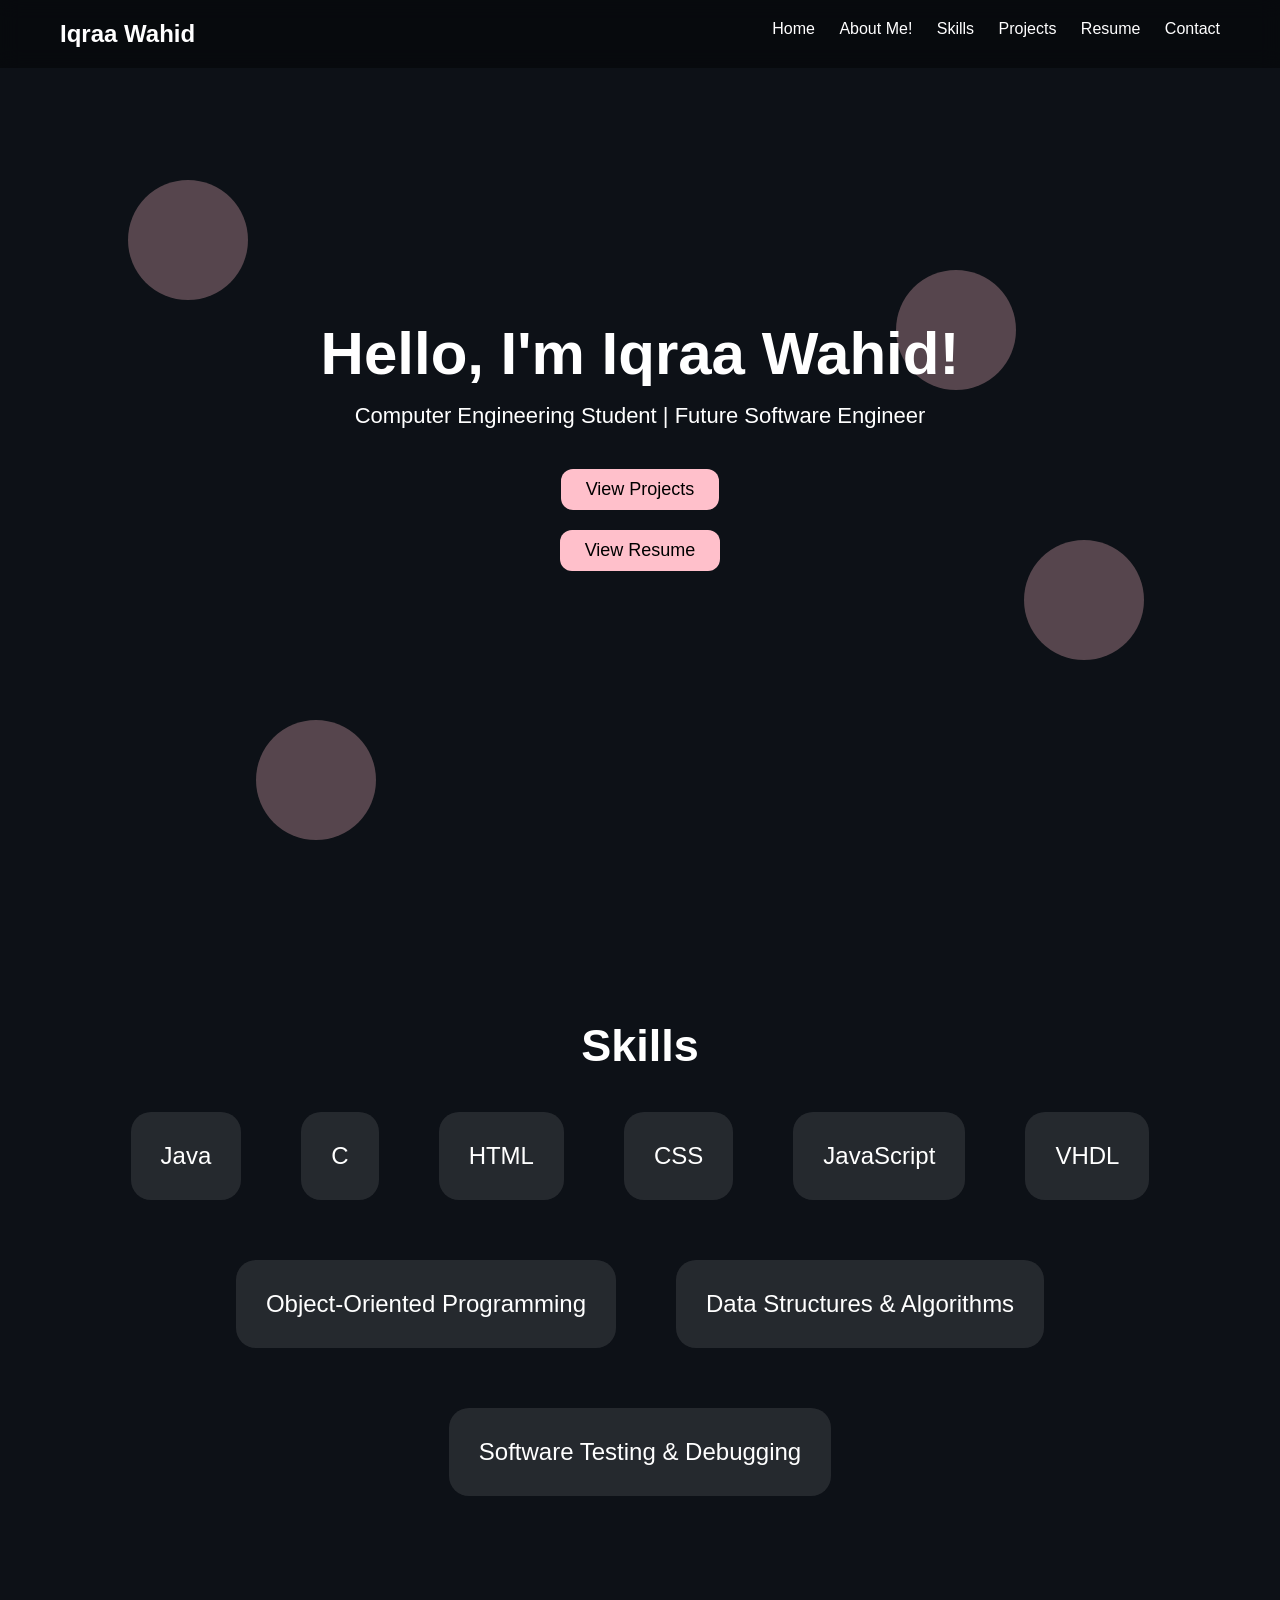
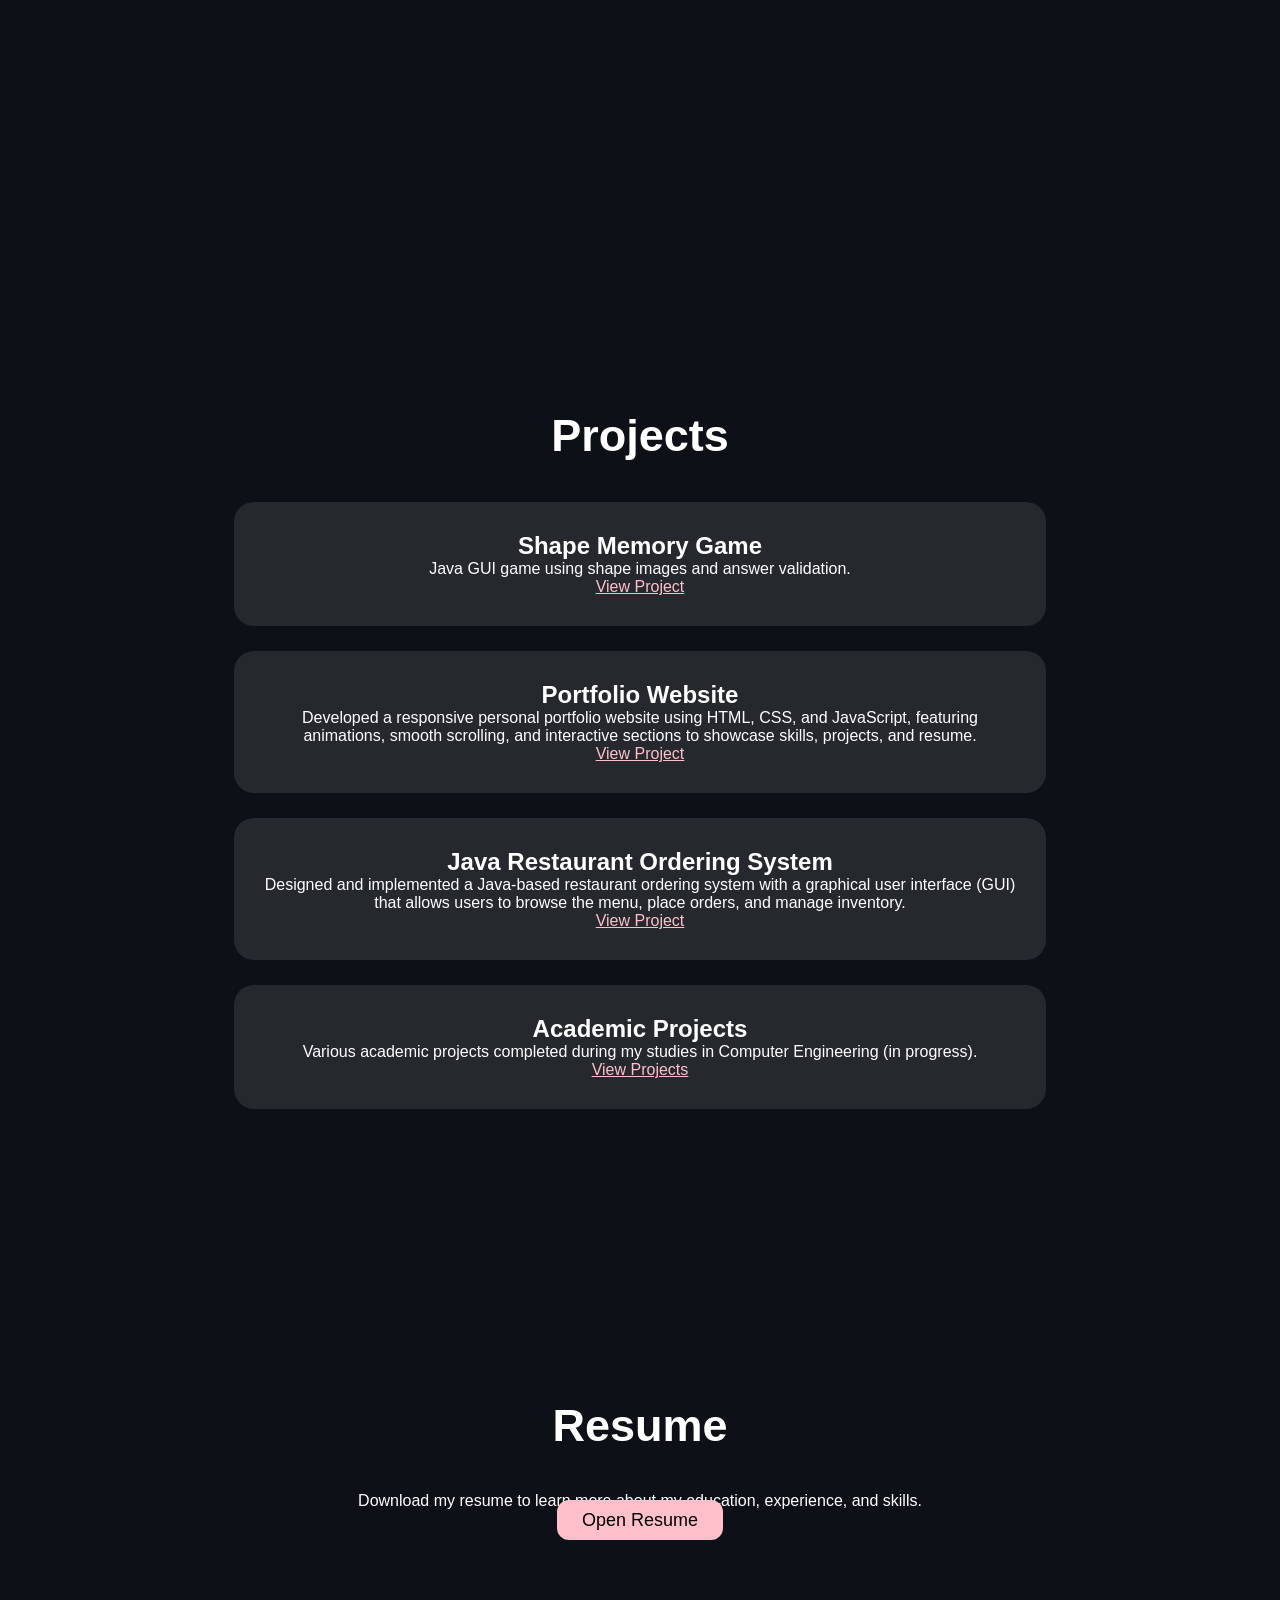
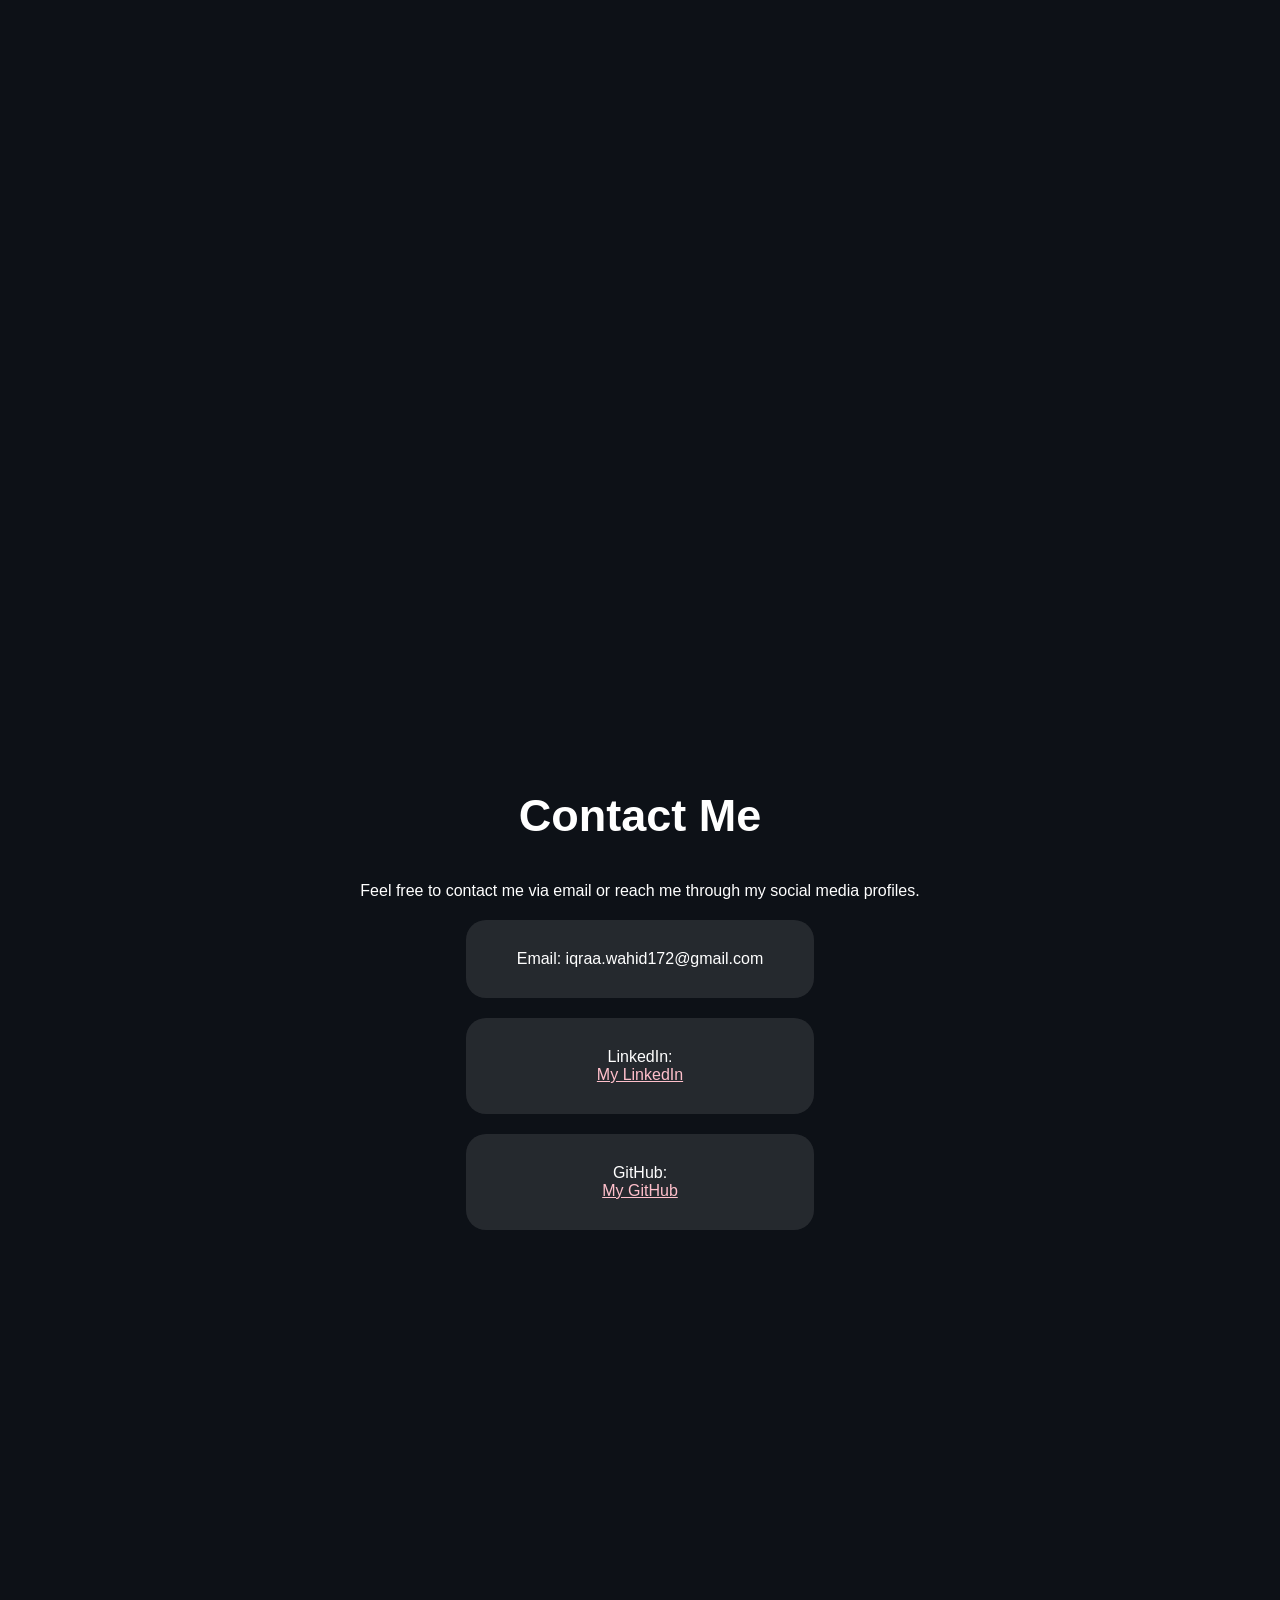
==== index.html @ e87fbcd4 "First portfolio upload" ====
<!DOCTYPE html> <!--declaration defines that this document is an HTML5 document-->
<html> <!--root element of an HTML page-->
    <head> <!--head element contains meta information and links to external resources-->
        <!--Title at the tab bar-->
        <title> Iqraa Wahid's Portfolio</title>
        
        <!--link means linking this HTML file with another source-->
        <!--rel defines the relationship between the current document and the linked resource-->
        <!--stylesheet consists of the layout, font, colors, etc of the webpage-->
        <!--href means the location of the linked resource-->
        <link rel="stylesheet" href="style.css">
        <script src="script.js"></script> <!--linking the JavaScript file to the HTML file so that the functions in the JavaScript file can be used in this HTML file-->
    </head>

    <body>
        <!--Page content goes here-->

        <!--div is a container element used to group together other elements and apply styles to them-->
        <div class="background">
            <!--empty spans are ceated so they can later be used in the CSS file for the background effect-->
            <span></span>
            <span></span>
            <span></span>
            <span></span>
        </div>

        <nav> <!--navigation bar which contains links to different sections of the portfoilio-->
            <h2> Iqraa Wahid </h2> <!--heading element displaying my name-->
            <div>
                <!-- different sections of the portfolio links-->
                <!--<a> is used to create hyperlinks-->
                <!--href defines the URL to which the hyperlink points to-->
                <a href="#home">Home</a> 
                <a href="#about">About Me!</a>
                <a href="#skills">Skills</a>
                <a href="#projects">Projects</a>
                <a href="#resume">Resume</a>
                <a href="#contact">Contact</a>
            </div>
        </nav>

        <!--section element defines a section in the document-->
        <!--id is used to identify the section-->
        <!--class is used for styling that section using the CSS file-->
        <section id="home" class="home">
            <h1>Hello, I'm Iqraa Wahid!</h1> <!--heading element introducing myself-->
            <p>Computer Engineering Student | Future Software Engineer</p>
            <button onclick="zoomToSection('projects')">View Projects</button> <!--button that when clicked, will zoom to the projects section using a JavaScript function-->
            <button onclick="zoomToSection('resume')">View Resume</button> <!--button that when clicked, will zoom to the resume section using a JavaScript function-->
        </section>

        <section id="skills" class="section">
            <h1>Skills</h1> <!--heading element for the skills section-->
            
            <div class="skills">
                <!-- Each skill is represented by a div with the class "skill" so they can all be styled together -->
                <!--<div is declared each time a new skill is added, because each skill is a separate object, anything applied to the 'skill' class individually occurs in each object-->
                <div class="skill">Java</div>
                <div class="skill">C</div>
                <div class="skill">HTML</div>
                <div class="skill">CSS</div>
                <div class="skill">JavaScript</div>
                <div class="skill">VHDL</div>
                <div class="skill">Object-Oriented Programming</div>
                <div class="skill">Data Structures & Algorithms</div>
                <div class="skill">Software Testing & Debugging</div>
            </div>
        </section>

        <section id="projects" class="section">
            <h1>Projects</h1> <!--heading element for the projects section-->
            
            <div class="project">
                <h2>Shape Memory Game</h2>
                <p>Java GUI game using shape images and answer validation.</p>
                <a href="shape-memory-game.html">View Project</a>
            </div>

            <div class="project">
                <h2>Portfolio Website</h2>
                <p>Developed a responsive personal portfolio website using HTML, CSS, and JavaScript, featuring animations, smooth scrolling, and interactive sections to showcase skills, projects, and resume.</p>
                <a href="my-portfolio.html">View Project</a>
            </div>

            <div class="project">
                <h2>Java Restaurant Ordering System</h2>
                <p>Designed and implemented a Java-based restaurant ordering system with a graphical user interface (GUI) that allows users to browse the menu, place orders, and manage inventory.</p>
                <a href="java-restaurant-ordering-system.html">View Project</a>
            </div>

            <div class="project">
                <h2>Academic Projects</h2>
                <p>Various academic projects completed during my studies in Computer Engineering (in progress).</p>
                <a href="academic-projects.html">View Projects</a>
            </div>
            
            <!--more projects can be added here in the same format as above, just copy and paste the div with class "project" and change the content accordingly-->

        </section>

        <section id="resume" class="section">
            <h1>Resume</h1>
            <p>Download my resume to learn more about my education, experience, and skills.</p>
            
            <!--With target="_blank" -> Clicking the button: Opens the PDF in a brand-new tab. Current page stays open.-->
            <a class="resume-btn" href="files/Iqraa_Wahid_Resume.pdf" target="_blank">Open Resume</a>
        </section>

        <section id="contact" class="section">
            <h1>Contact Me</h1>
            <p>Feel free to contact me via email or reach me through my social media profiles.</p>
            <p class="contactMe">Email: iqraa.wahid172@gmail.com</p>
            <p class="contactMe">LinkedIn: <a href="http://linkedin.com/in/iqraa-wahid-6119603a5" target="_blank">My LinkedIn </a></p>
            <p class="contactMe">GitHub: <a href="https://github.com/IqraaWahid" target="_blank">My GitHub</a></p>
        </section>
        <script src="script.js"></script> <!--linking the JavaScript file to the HTML file so that the functions in the JavaScript file can be used in this HTML file-->
    </body>
</html>
---- style.css ----
* {
    margin: 0;
    padding: 0;
    box-sizing: border-box;
}


body {
    font-family: Arial;
    background: #0f172a;
    color: white;
    overflow-x: hidden;
}


nav {
    position: fixed;
    top: 0;
    width: 100%;
    padding: 20px 60px; /*padding around the nav bar*/
    display: flex;
    justify-content: space-between;
    background: rgba(0, 0, 0, 0.4); /*colour of padding around nav bar*/
    backdrop-filter: blur(10px);
    z-index: 10;
}

/*nav links are white, have no decoration, and have a left margin of 20px from each text*/
nav a {
    color: white;
    text-decoration: none;
    margin-left: 20px;
}

/*when you hover over the nav links, they will change color to pink*/
nav a:hover {
    color: pink;
}

.home {
    height: 100vh;
    display: flex;
    flex-direction: column;
    justify-content: center;
    align-items: center;
    text-align: center;


    transition: transform 0.6s ease;
}

.home h1 {
    font-size: 60px;
    margin-bottom: 15px;
}

.home p {
    font-size: 22px;
    margin-bottom: 30px;
}

button, .resume-btn {
    background: pink;
    color: black;
    border: none;
    padding: 10px 25px;
    margin: 10px;
    border-radius: 12px;
    font-size: 18px;
    cursor: pointer;
    text-decoration: none;
}

button:hover, .resume-btn:hover {
    transform: scale(1.1);
    background: hotpink;
}

.section {
    min-height: 110vh;
    padding: 120px 60px;
    text-align: center;
}

.section h1 {
    font-size: 45px;
    margin-bottom: 40px;
}

.skills {
    display: flex;
    justify-content: center;
    flex-wrap: wrap;
    gap: 60px;
}

.skill {
    width: auto; /*if width is auto it will tailor size accordingly*/
    padding: 30px;
    background: rgba(255, 255, 255, 0.1);
    border-radius: 20px;
    font-size: 24px;
    transition: 0.3s;
}

/*hover over the elements in the class: skill*/
.skill:hover {
    transform: translateY(-15px) scale(1.05); /*tranlsate up and scale meaning zoom*/
    background: rgba(23, 15, 17, 0.4);
}

.project {
    width: 70%;
    margin: 25px auto;/*vertical margin of 25px and horizontal margin of auto to center the project horizontally*/
    padding: 30px; /*add a padding*/
    border-radius: 20px; /*curvature of the padding*/
    background: rgba(255, 255, 255, 0.1);
    transition: 0.3s;
}

.project:hover {
    transform: scale(1.03);
    background: rgba(255, 192, 203, 0.3);
}

.project a,
#contact a {
    color: pink;
}

/* did myself: */
.project-video {
    width: 90%;
    max-width: 700px;
    height: auto;
}

.project-description {
    width:98%; /*width of the text wrt. the screen*/
    margin-top: 10px; /*top margin around the text*/
    margin-bottom: 10px; /*bottom margin around the text*/
    margin-left: 10px; /*left margin around the text*/
    text-align: left; /*text allign left for project description*/
}

.project-description p{
    font-size: 18px; /*size of the text in project description*/
    line-height: 1.6; /*distance between lines of text*/
}

.contactMe {
    display: flex;
    flex-direction: column;
    align-items: center;

    width: 30%; /*if width is auto it will tailor size accordingly*/
    margin: 20px auto; /*vertical margin of 20px and horizontal margin of auto to center the contactMe section horizontally*/
    padding: 30px;
    background: rgba(255, 255, 255, 0.1);
    border-radius: 20px;/*curvature of the padding*/
    transition: 0.3s;
}

.contactMe:hover {
    transform: translateY(-15px) scale(1.03); /*tranlsate up and scale meaning zoom or pop*/
    background: rgba(23, 15, 17, 0.4); /*change background colour when hovering over the elements in the contactMe class*/
}

/*


understand below


*/
/* Moving background circles */
.background span {
    position: fixed;
    width: 120px;
    height: 120px;
    background: pink;
    border-radius: 50%;
    opacity: 0.3;
    animation: move 10s linear infinite;
    z-index: -1;
}

.background span:nth-child(1) {
    top: 20%;
    left: 10%;
}

.background span:nth-child(2) {
    top: 60%;
    left: 80%;
    animation-duration: 12s;
}

.background span:nth-child(3) {
    top: 80%;
    left: 20%;
    animation-duration: 15s;
}

.background span:nth-child(4) {
    top: 30%;
    left: 70%;
    animation-duration: 18s;
}

@keyframes move {
    0% {
        transform: translateY(0) scale(1);
    }

    50% {
        transform: translateY(-100px) scale(1.4);
    }

    100% {
        transform: translateY(0) scale(1);
    }
}

/* background for project */
body {
    margin: 0;
    min-height: 100vh;
    color: white;
    background: #0d1117;
}

.project-background {
    position: fixed;
    top: 0;
    left: 0;
    width: 100%;
    height: 100vh;
    overflow: hidden;
    z-index: 0;
    background: linear-gradient(135deg, #0d1117, #161b22, #21262d);
}

.project-background span {
    position: absolute;
    bottom: -50px;
    color: rgb(255, 43, 5);
    font-size: 100px;
    font-family: monospace;
    animation: float 12s linear infinite;
}

.project-background span:nth-child(1) {
    left: 10%;
    animation-delay: 0s;
}

.project-background span:nth-child(2) {
    left: 25%;
    animation-delay: 2s;
}

.project-background span:nth-child(3) {
    left: 40%;
    animation-delay: 4s;
}

.project-background span:nth-child(4) {
    left: 55%;
    animation-delay: 6s;
}

.project-background span:nth-child(5) {
    left: 70%;
    animation-delay: 8s;
}

.project-background span:nth-child(6) {
    left: 85%;
    animation-delay: 10s;
}

.project-background span:nth-child(7) {
    left: 95%;
    animation-delay: 12s;
}

@keyframes float {
    0% {
        transform: translateY(0);
        opacity: 0;
    }

    20% {
        opacity: 1;
    }

    100% {
        transform: translateY(-120vh);
        opacity: 0;
    }
}

.project-description {
    position: relative;
    z-index: 1;
}
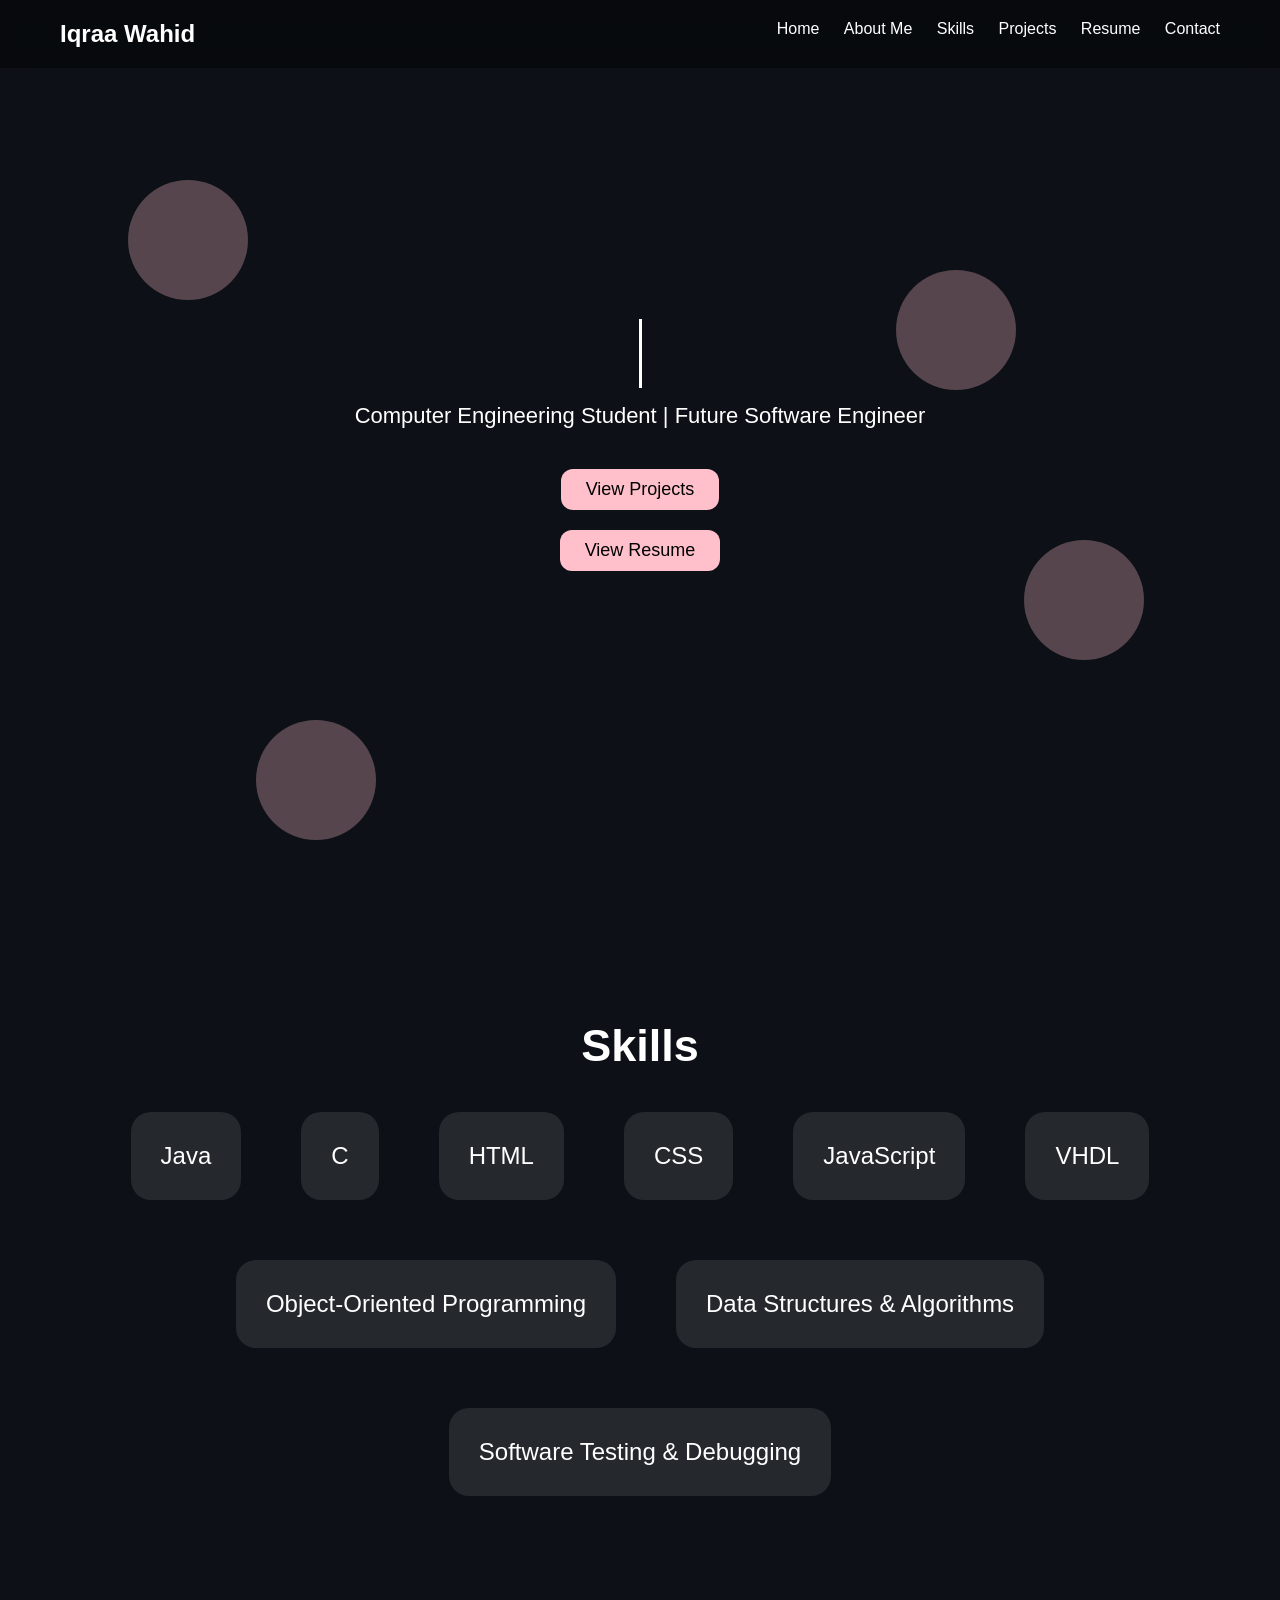
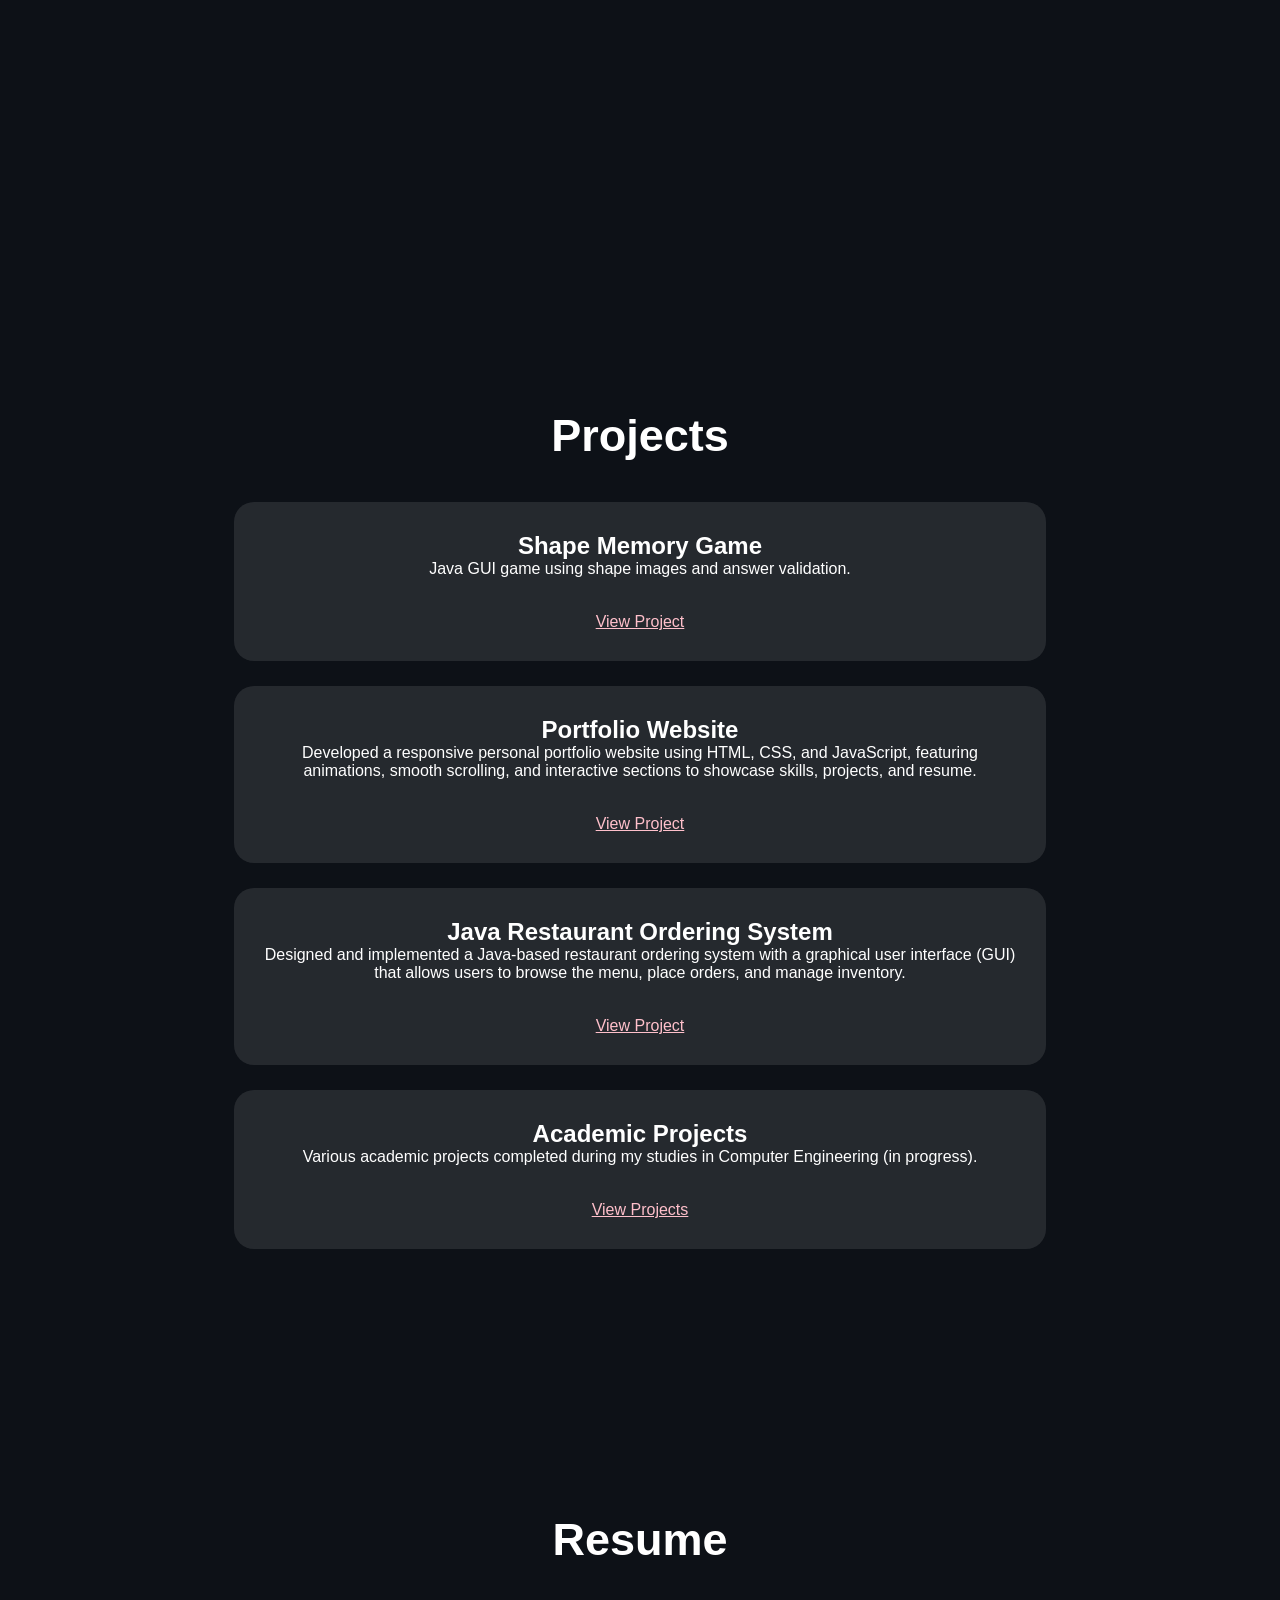
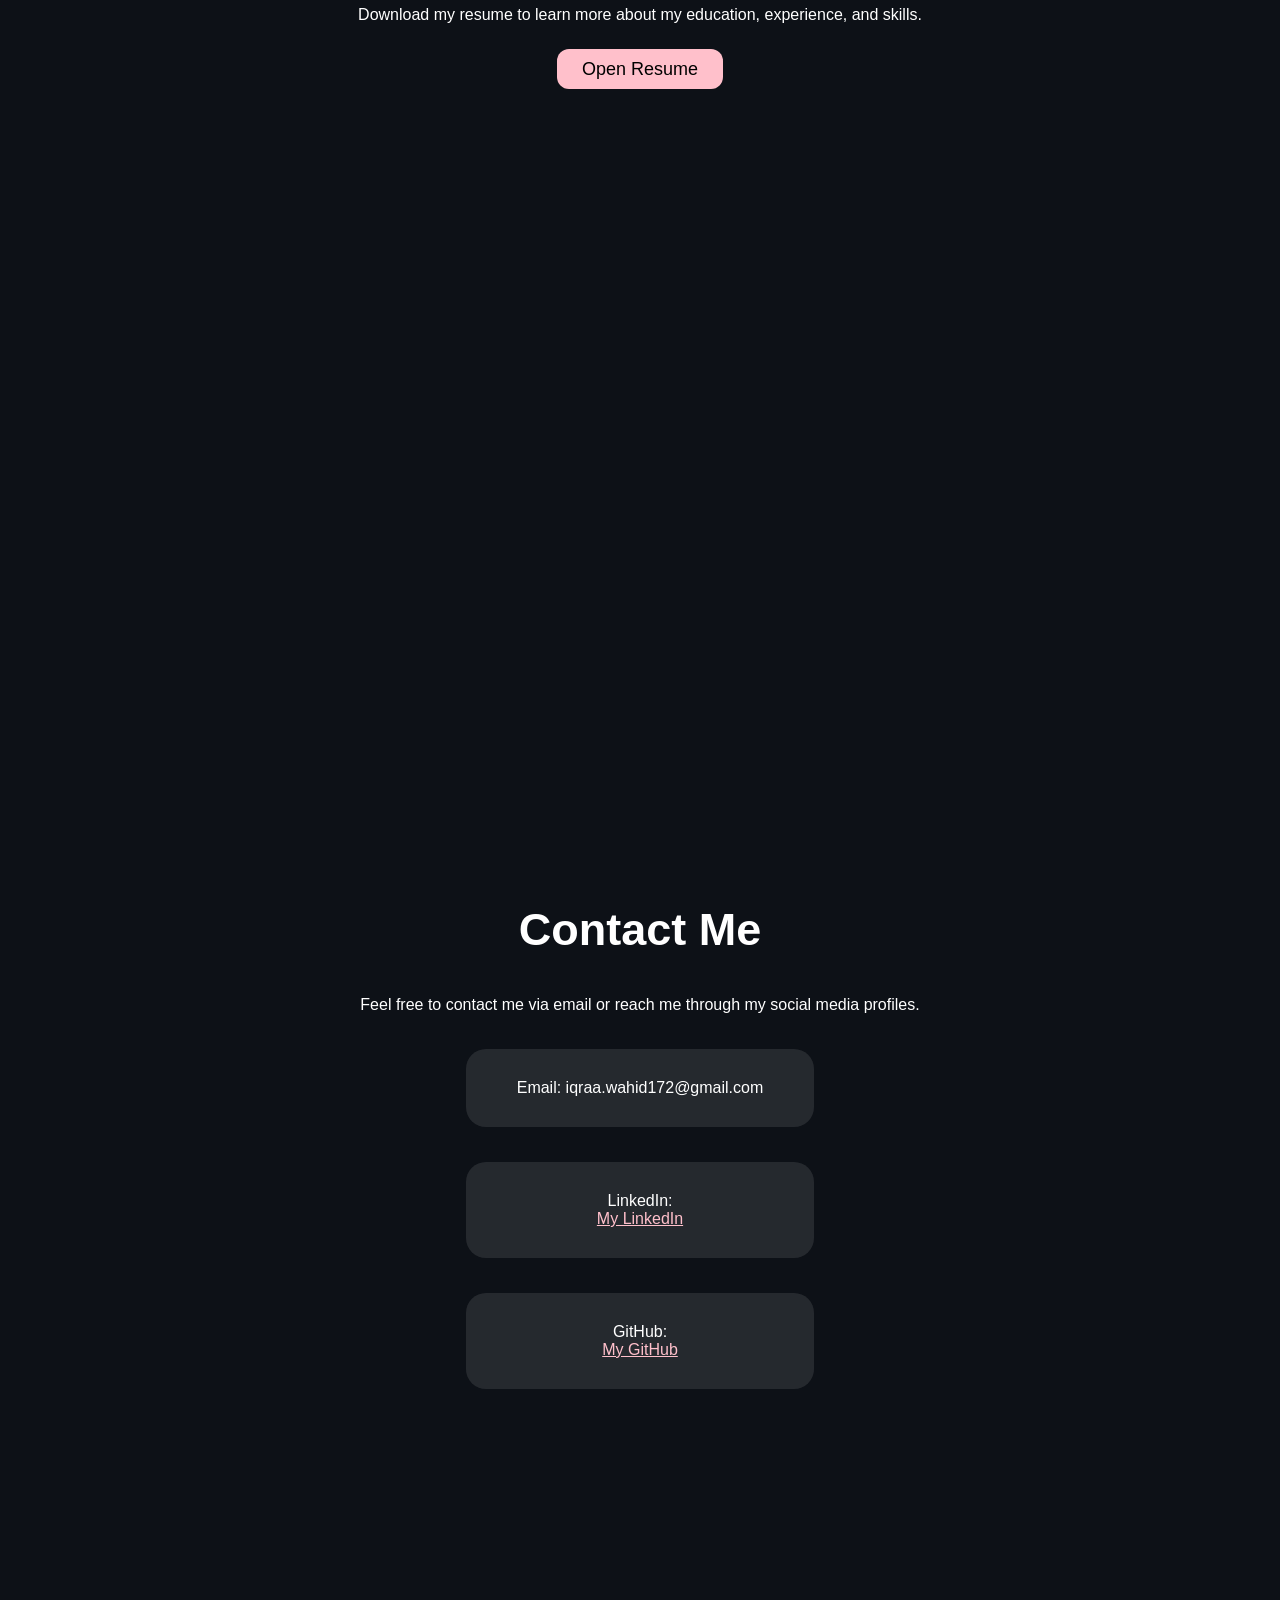
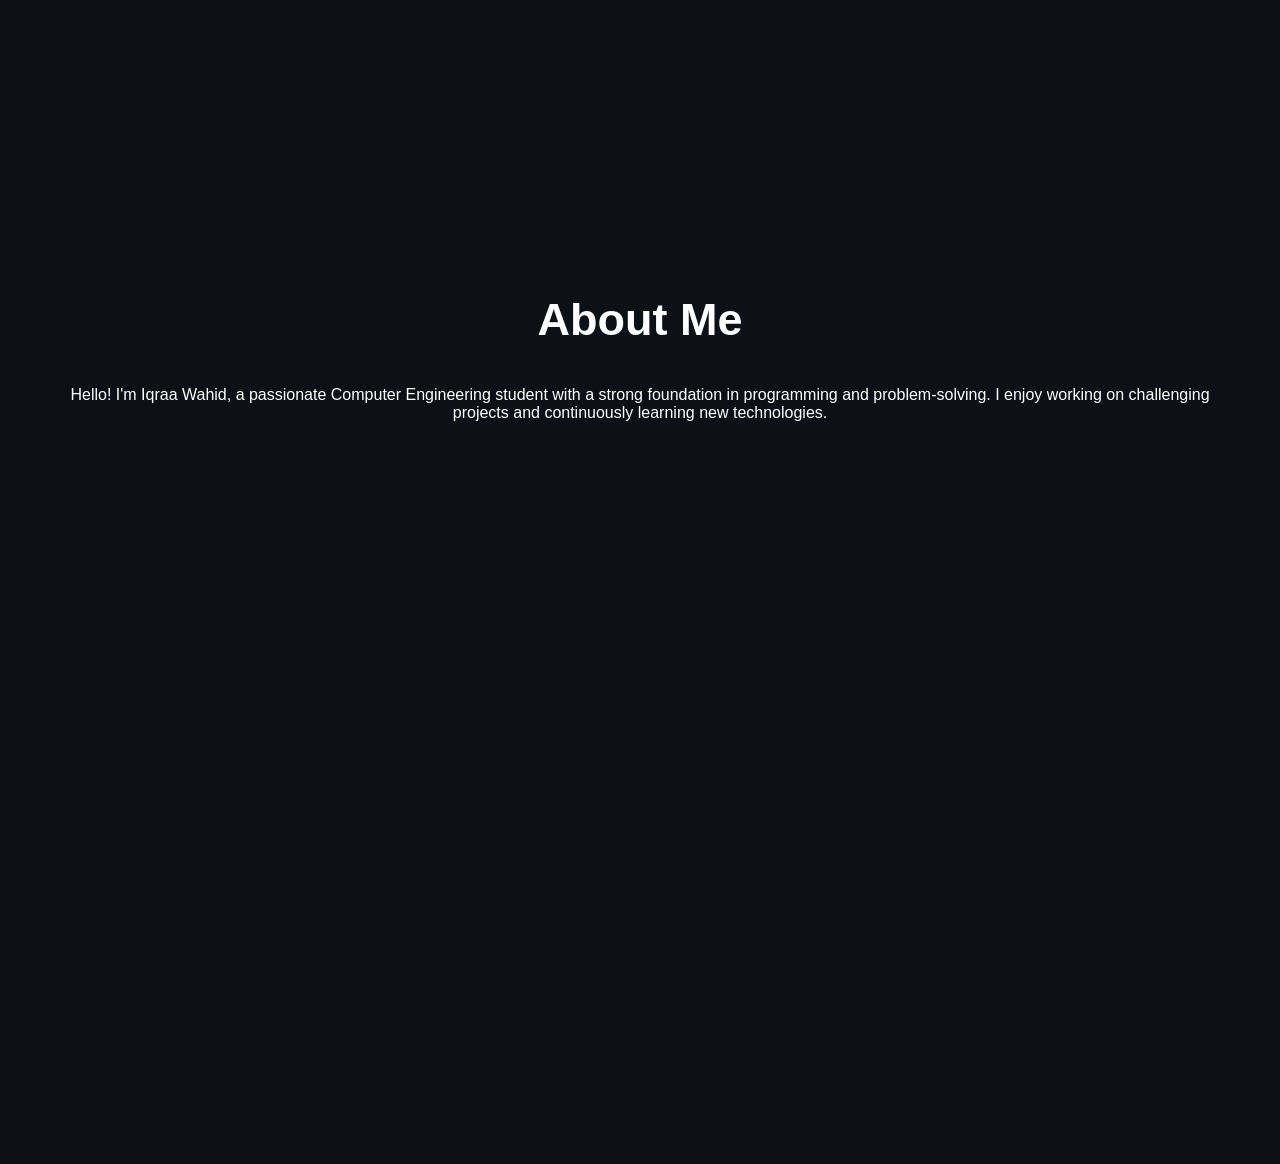
==== commit 111c140c: "Added typing animation (on home page)" ====
--- a/index.html
+++ b/index.html
@@ -31,7 +31,7 @@
                 <!--<a> is used to create hyperlinks-->
                 <!--href defines the URL to which the hyperlink points to-->
                 <a href="#home">Home</a> 
-                <a href="#about">About Me!</a>
+                <a href="#aboutme">About Me</a>
                 <a href="#skills">Skills</a>
                 <a href="#projects">Projects</a>
                 <a href="#resume">Resume</a>
@@ -43,7 +43,9 @@
         <!--id is used to identify the section-->
         <!--class is used for styling that section using the CSS file-->
         <section id="home" class="home">
-            <h1>Hello, I'm Iqraa Wahid!</h1> <!--heading element introducing myself-->
+            <!--typing style-->
+            <!--<h1>Hello, I'm Iqraa Wahid!</h1> --heading element introducing myself-->
+            <h1 class="typing-text">Hello, I'm Iqraa Wahid!</h1> <!--heading element introducing myself with a typing effect using the "typing-text" class for styling in the CSS file-->
             <p>Computer Engineering Student | Future Software Engineer</p>
             <button onclick="zoomToSection('projects')">View Projects</button> <!--button that when clicked, will zoom to the projects section using a JavaScript function-->
             <button onclick="zoomToSection('resume')">View Resume</button> <!--button that when clicked, will zoom to the resume section using a JavaScript function-->
@@ -113,6 +115,14 @@
             <p class="contactMe">LinkedIn: <a href="http://linkedin.com/in/iqraa-wahid-6119603a5" target="_blank">My LinkedIn </a></p>
             <p class="contactMe">GitHub: <a href="https://github.com/IqraaWahid" target="_blank">My GitHub</a></p>
         </section>
+
+        <!--working on this-->
+        <section id="aboutme" class = "section">
+            <h1>About Me</h1>
+            <p>Hello! I'm Iqraa Wahid, a passionate Computer Engineering student with a strong foundation in programming and problem-solving. I enjoy working on challenging projects and continuously learning new technologies.</p>
+            
+        </section>
+
         <script src="script.js"></script> <!--linking the JavaScript file to the HTML file so that the functions in the JavaScript file can be used in this HTML file-->
     </body>
 </html>
--- a/style.css
+++ b/style.css
@@ -54,6 +54,53 @@
     margin-bottom: 15px;
 }
 
+/*typing animation*/
+.typing-text {
+    width:0; /*initial width of the text is 0, meaning it will be hidden at the start of the animation*/
+    overflow: hidden; /*hides the overflowing text when the width is 0*/
+    white-space: nowrap; /*prevents the text from wrapping to the next line --> keeps text on one line*/
+    border-right: 3px solid white; /*creates a blinking cursor effect by adding a border to the right of the text*/
+    
+    animation: /*running two animations at the same time*/
+    /*first animation: using the animation named typing*/
+    typing 5s steps(22, end) infinite, /*typing animation that takes 5 seconds and uses steps (22 characters each step) to create a typewriter effect, with the "forwards" property to keep the final state of the animation*/
+    
+    /*second animation: use the animation named blink*/
+    blink 0.8s infinite; /*blinking animation for the cursor, making it blink every 0.8 seconds and repeats infinitely*/
+}
+
+/*  "@keyframes typing" <-- means I am creating an animation called typing, inside it you tell CSS what should happen during the animation
+    Animation named: typing
+    Reveals the text
+*/
+@keyframes typing{
+   0% { /*at 0s*/
+    width: 0;
+   }
+
+   50%{ /*at 2.5s*/
+    width: 58%
+   }
+
+   80%{ /*at 80% of 5s*/
+    width: 58% /*played around to get 58% which shows the full text I want, and cursor position I liked with  no additional blank spaces*/
+   }
+
+   100%{ /*at 5s*/
+    width: 0%;
+   }
+}
+
+/*  Animation named: blink
+    half-way through the blink animation, make the cursor invisible
+*/
+@keyframes blink{
+    50% {
+        border-color: transparent;
+    }
+}
+
+
 .home p {
     font-size: 22px;
     margin-bottom: 30px;
@@ -85,6 +132,10 @@
 .section h1 {
     font-size: 45px;
     margin-bottom: 40px;
+}
+
+.section p {
+    margin-bottom: 35px;
 }
 
 .skills {
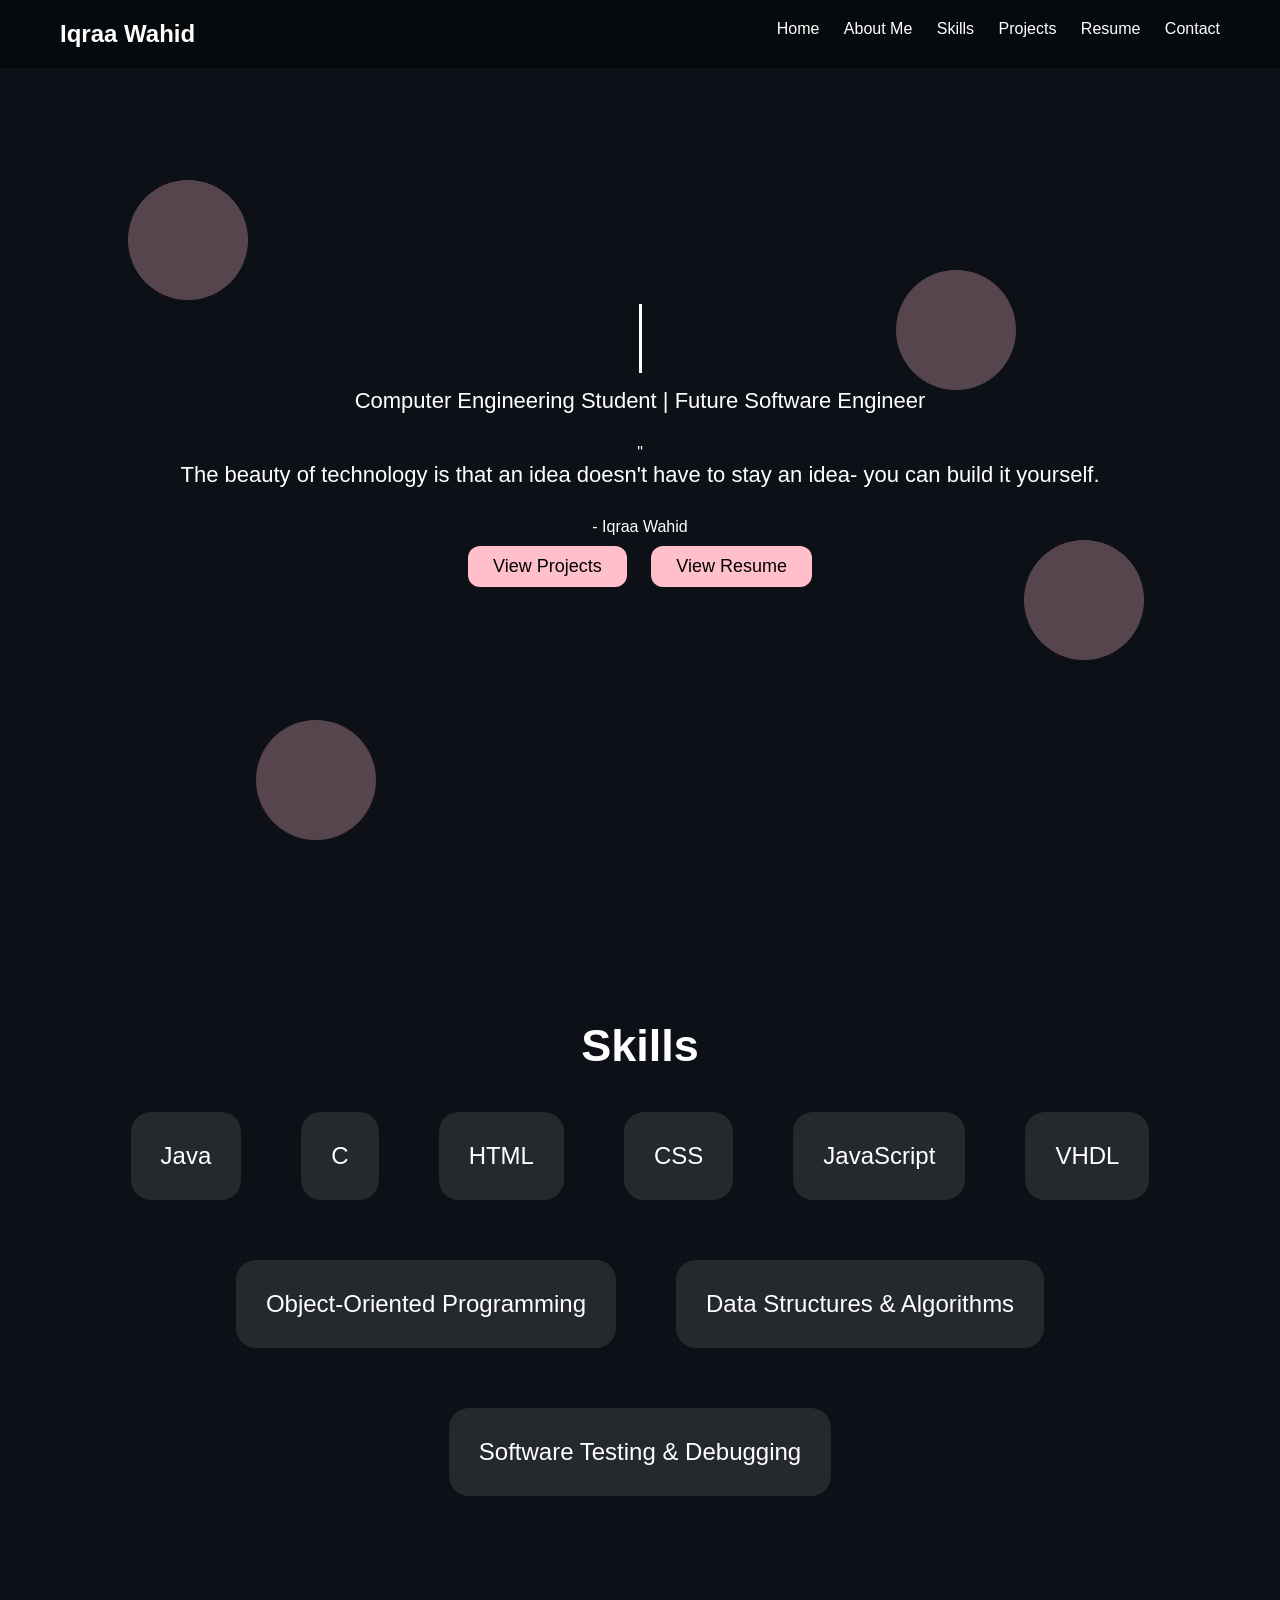
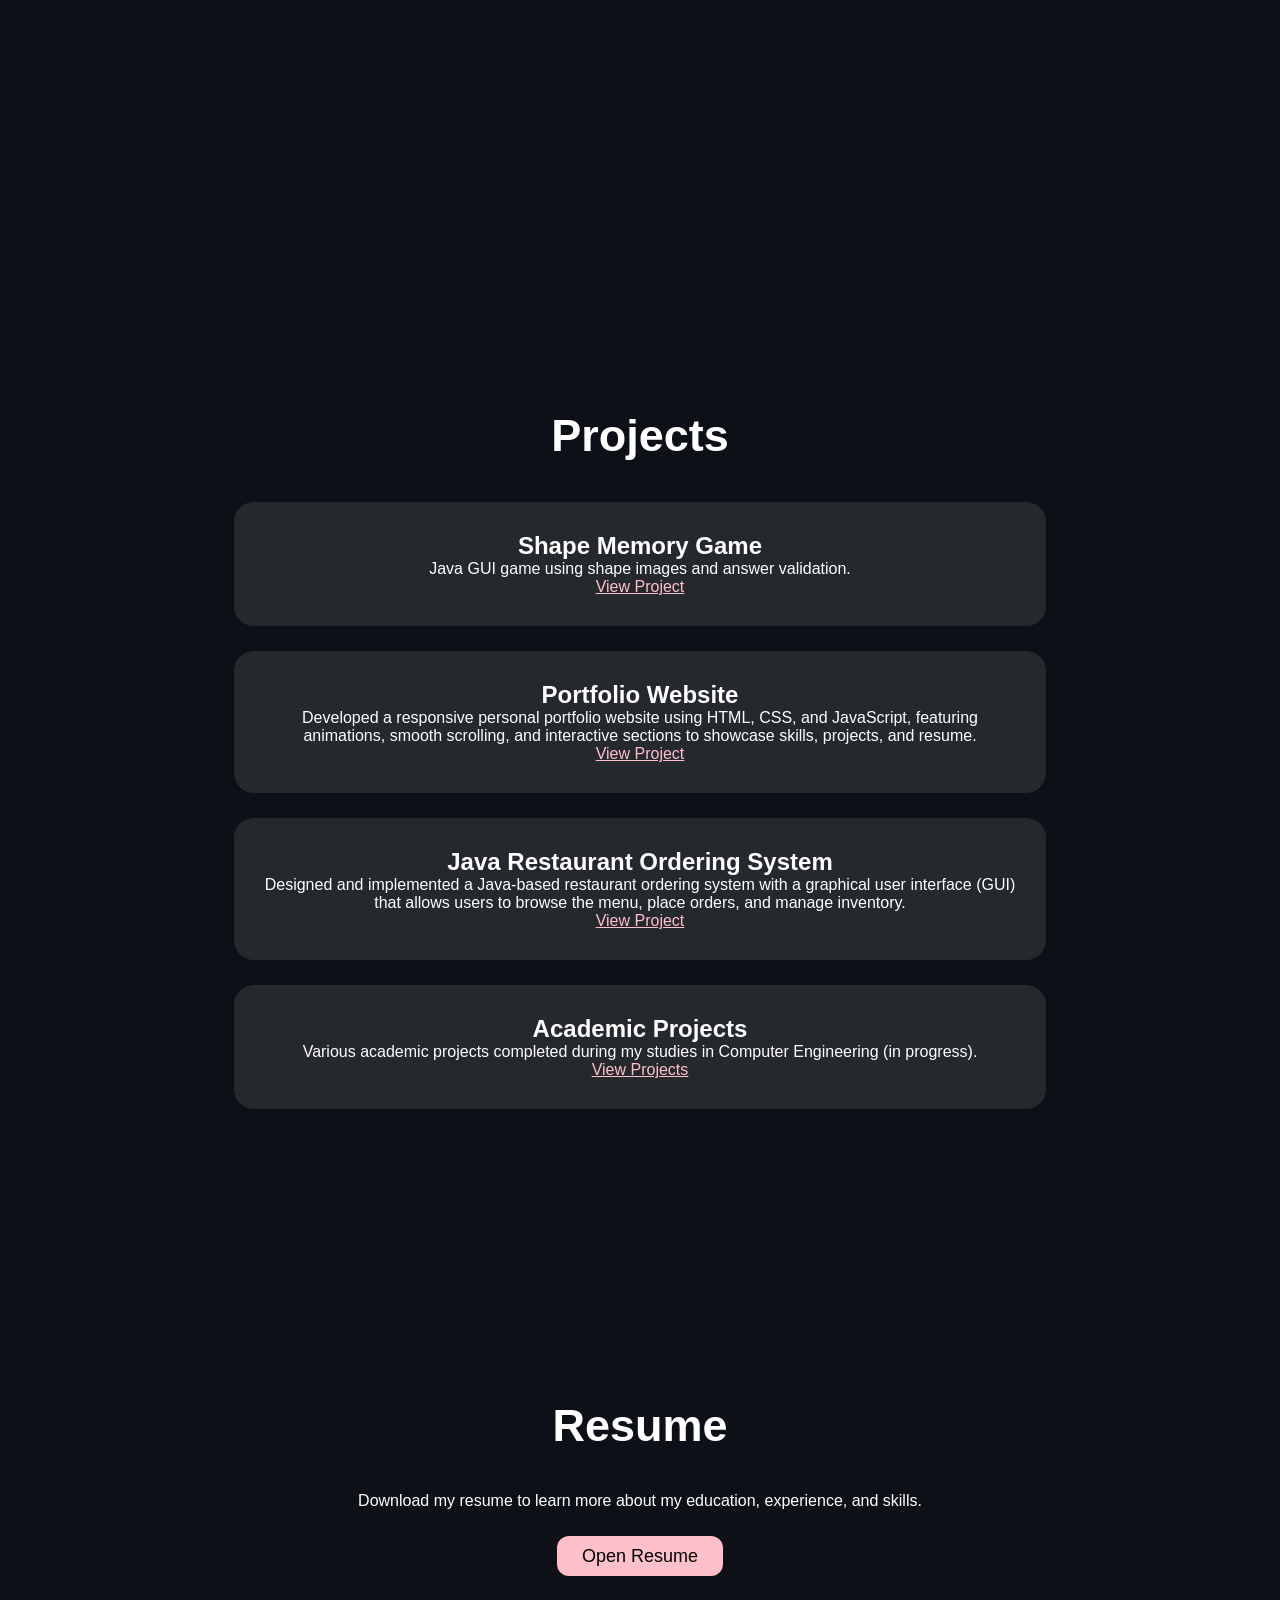
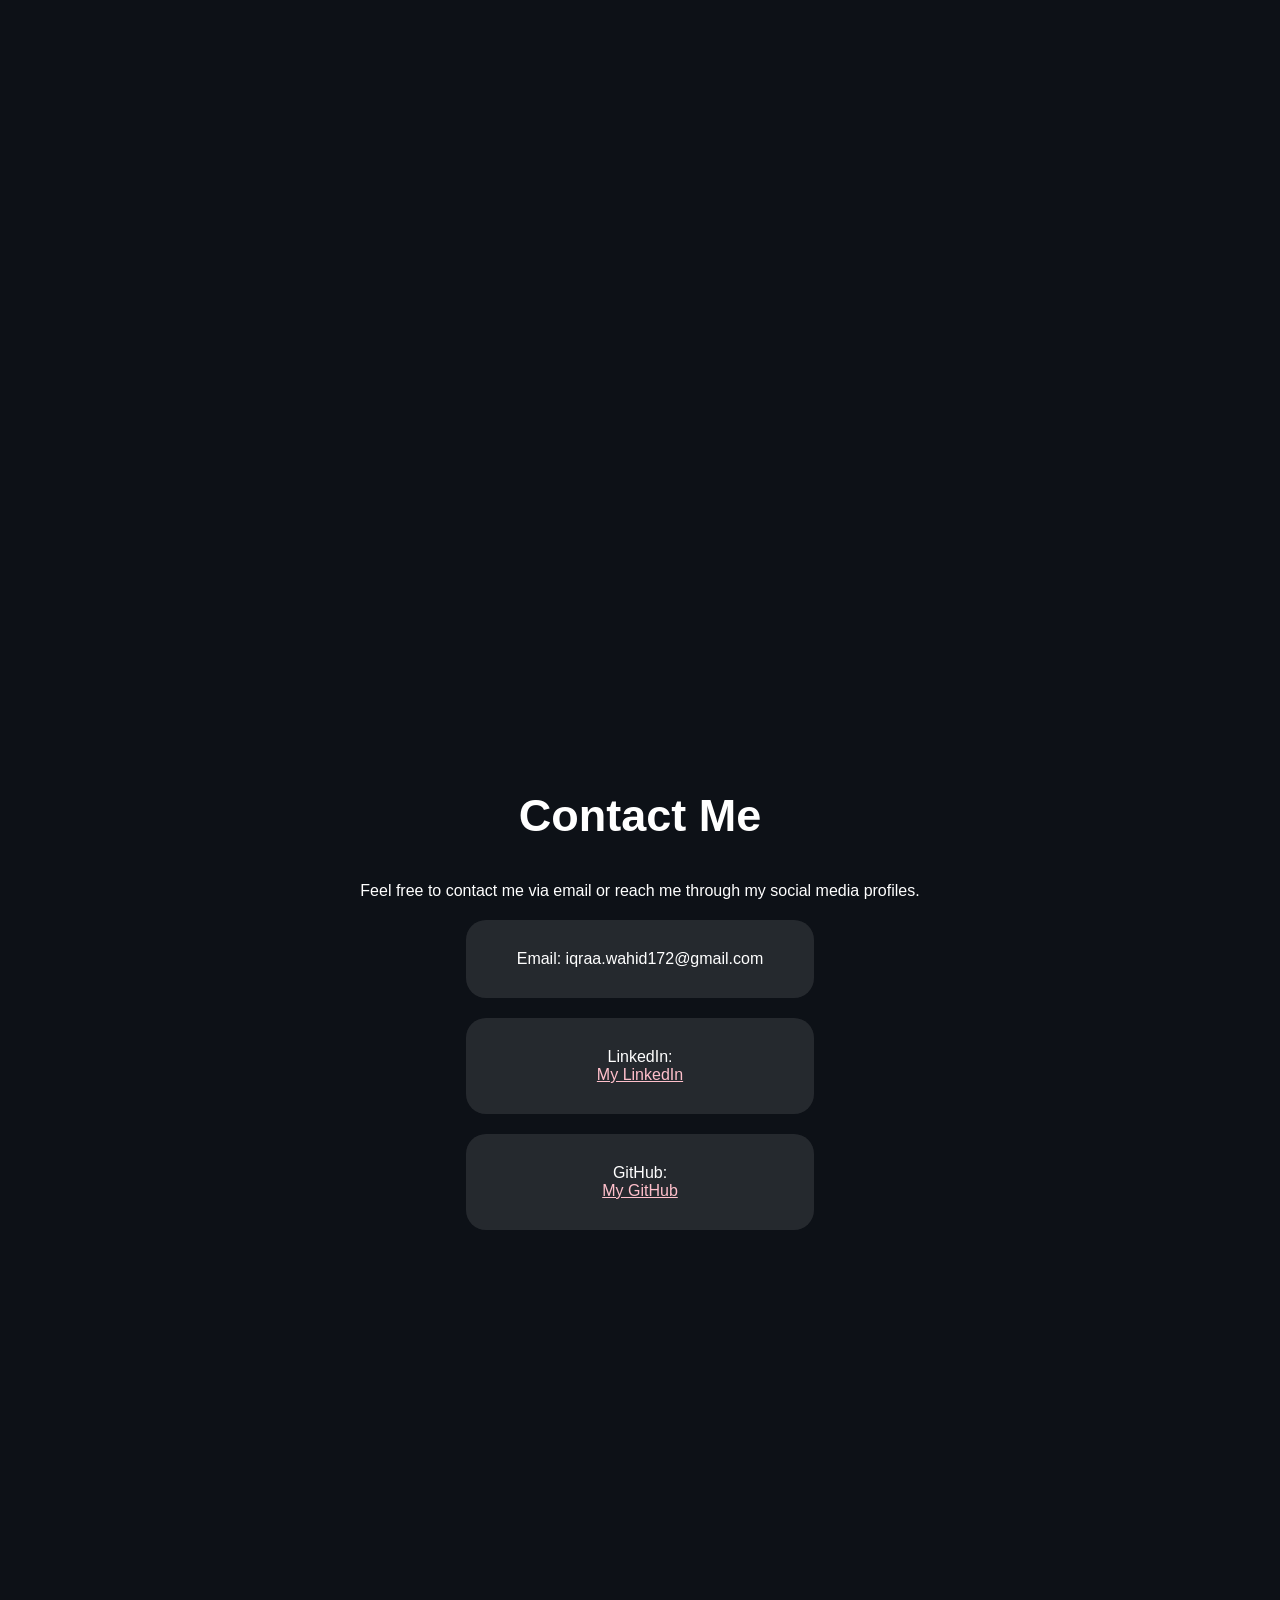
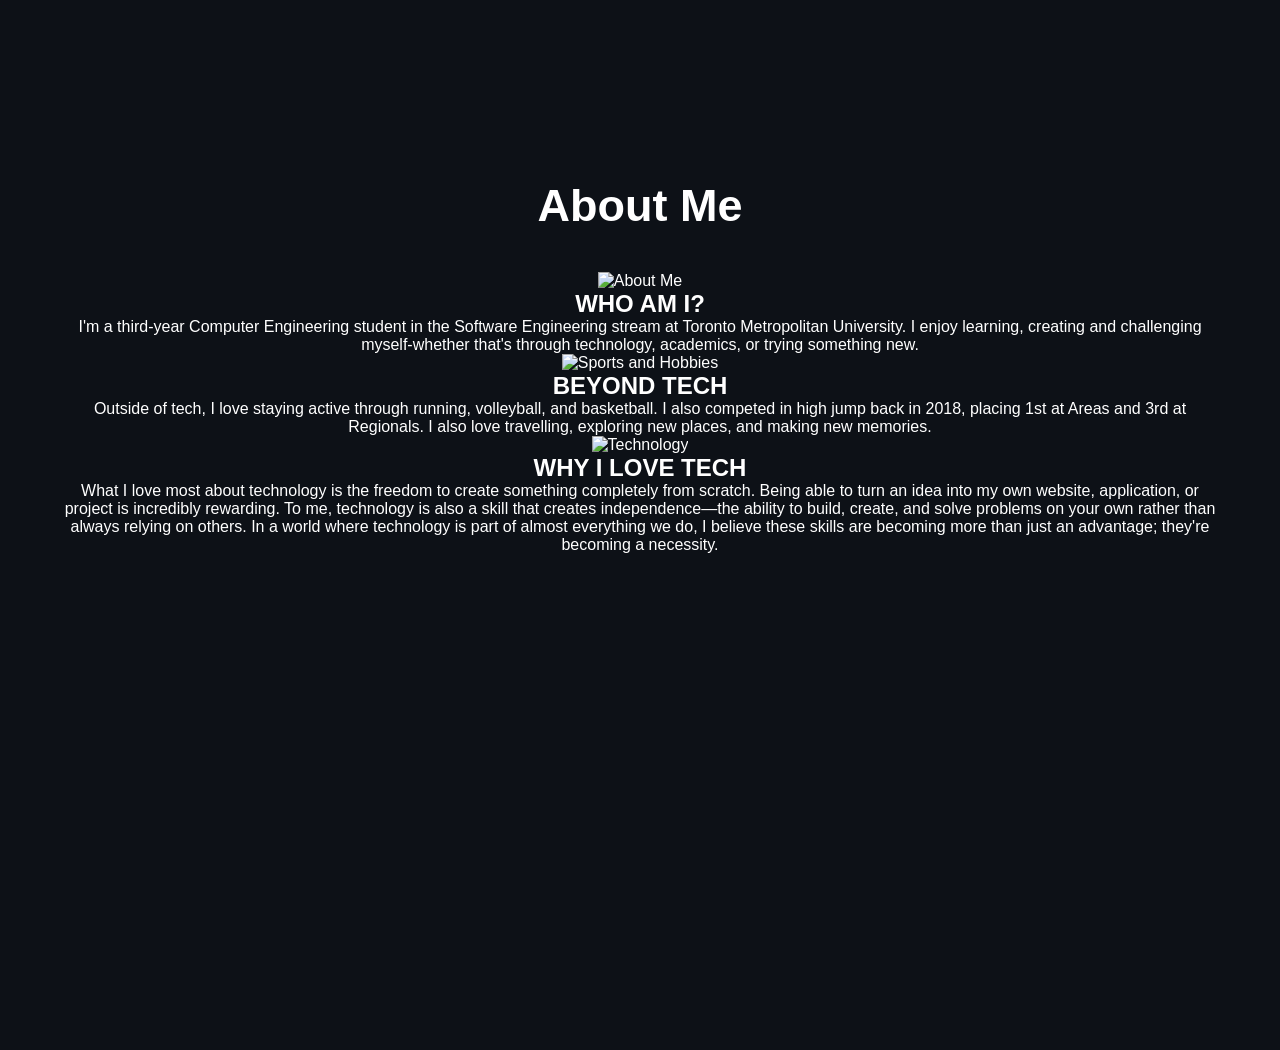
==== commit 09353bd1: "Updated About Me section and homepage quote (only HTML)" ====
--- a/index.html
+++ b/index.html
@@ -47,8 +47,25 @@
             <!--<h1>Hello, I'm Iqraa Wahid!</h1> --heading element introducing myself-->
             <h1 class="typing-text">Hello, I'm Iqraa Wahid!</h1> <!--heading element introducing myself with a typing effect using the "typing-text" class for styling in the CSS file-->
             <p>Computer Engineering Student | Future Software Engineer</p>
-            <button onclick="zoomToSection('projects')">View Projects</button> <!--button that when clicked, will zoom to the projects section using a JavaScript function-->
-            <button onclick="zoomToSection('resume')">View Resume</button> <!--button that when clicked, will zoom to the resume section using a JavaScript function-->
+            
+            <!--Home Quote-->
+            <!--<span> = small part inside a line
+                <div> = container/box for multiple things
+            -->
+            <div class="home-quote">
+                <!--<span> allows you to target a small piece of inline content - usually text - so you can style it separately with CSS-->
+                <span class="quote-mark">"</span>
+                <p>
+                    The beauty of technology is that an idea doesn't have to stay an idea- <span class = "quote-highlight">you can build it yourself.</span>
+                </p>
+                
+                <span class="quote-author"> - Iqraa Wahid</span>
+            </div>
+
+            <div class="home-buttons">
+                <button onclick="zoomToSection('projects')">View Projects</button> <!--button that when clicked, will zoom to the projects section using a JavaScript function-->
+                <button onclick="zoomToSection('resume')">View Resume</button> <!--button that when clicked, will zoom to the resume section using a JavaScript function-->
+            </div>
         </section>
 
         <section id="skills" class="section">
@@ -102,7 +119,7 @@
 
         <section id="resume" class="section">
             <h1>Resume</h1>
-            <p>Download my resume to learn more about my education, experience, and skills.</p>
+            <p>Download my resume to learn more about my education, experience, and skills. <br> <br> <br></p>
             
             <!--With target="_blank" -> Clicking the button: Opens the PDF in a brand-new tab. Current page stays open.-->
             <a class="resume-btn" href="files/Iqraa_Wahid_Resume.pdf" target="_blank">Open Resume</a>
@@ -116,11 +133,51 @@
             <p class="contactMe">GitHub: <a href="https://github.com/IqraaWahid" target="_blank">My GitHub</a></p>
         </section>
 
-        <!--working on this-->
+        <!--about me section-->
         <section id="aboutme" class = "section">
             <h1>About Me</h1>
-            <p>Hello! I'm Iqraa Wahid, a passionate Computer Engineering student with a strong foundation in programming and problem-solving. I enjoy working on challenging projects and continuously learning new technologies.</p>
             
+            <div class="about-cards">
+
+                <!--Who am I card-->
+                <div class="about-card">
+                    <img src = "images/about-me.jpg" alt="About Me"> <!--image element (img tells HTML that an image will be added) displaying a picture of myself with the source (where the image is located) and alternative text specified (if image doesn't load)-->
+                    
+                    <div class="about-card-content">
+                        <h2>WHO AM I?</h2>
+
+                        <p>
+                            I'm a third-year Computer Engineering student in the Software Engineering stream at Toronto Metropolitan University. I enjoy learning, creating and challenging myself-whether that's through technology, academics, or trying something new. 
+                        </p>
+                    </div>
+                </div>
+
+                <!--Beyond tech card-->
+                <div class = "about-card">
+                    <img src = "images/sports.jpg" alt="Sports and Hobbies">
+                    
+                    <div class = "about-card-content">
+                        <h2>BEYOND TECH</h2>
+
+                        <p>
+                            Outside of tech, I love staying active through running, volleyball, and basketball. I also competed in high jump back in 2018, placing 1st at Areas and 3rd at Regionals. I also love travelling, exploring new places, and making new memories.
+                        </p>
+                    </div>
+                </div>
+
+                <!--Why I love tech card-->
+                <div class = "about-card">
+                    <img src = "images/tech.jpg" alt="Technology">
+                    <div class = "about-card-content">
+                        <h2>WHY I LOVE TECH</h2>
+
+                        <p>
+                            What I love most about technology is the freedom to create something completely from scratch. Being able to turn an idea into my own website, application, or project is incredibly rewarding. To me, technology is also a skill that creates independence—the ability to build, create, and solve problems on your own rather than always relying on others. In a world where technology is part of almost everything we do, I believe these skills are becoming more than just an advantage; they're becoming a necessity. 
+                        </p>
+                    </div>
+                </div>
+
+            </div>
         </section>
 
         <script src="script.js"></script> <!--linking the JavaScript file to the HTML file so that the functions in the JavaScript file can be used in this HTML file-->
--- a/style.css
+++ b/style.css
@@ -134,10 +134,6 @@
     margin-bottom: 40px;
 }
 
-.section p {
-    margin-bottom: 35px;
-}
-
 .skills {
     display: flex;
     justify-content: center;
@@ -355,4 +351,29 @@
 .project-description {
     position: relative;
     z-index: 1;
-}+}
+
+.about_me {
+    width: 300px;
+    height: auto;
+    background-color: #f5f0f2;
+    color:black;
+    border-radius: 10px;
+    box-shadow: 0 4px 15px rgba(0,0,0,0.15);
+    border: 2px solid #d8c8cf;
+    transition: transform 0.3s ease;
+}
+
+.about_me h2 {
+    margin-bottom: 10px;
+}
+
+.about_me:hover {
+    transform: translateY(-15px);
+}
+
+/* HOME PAGE QUOTE */
+
+
+
+/* ABOUT ME SECTION */
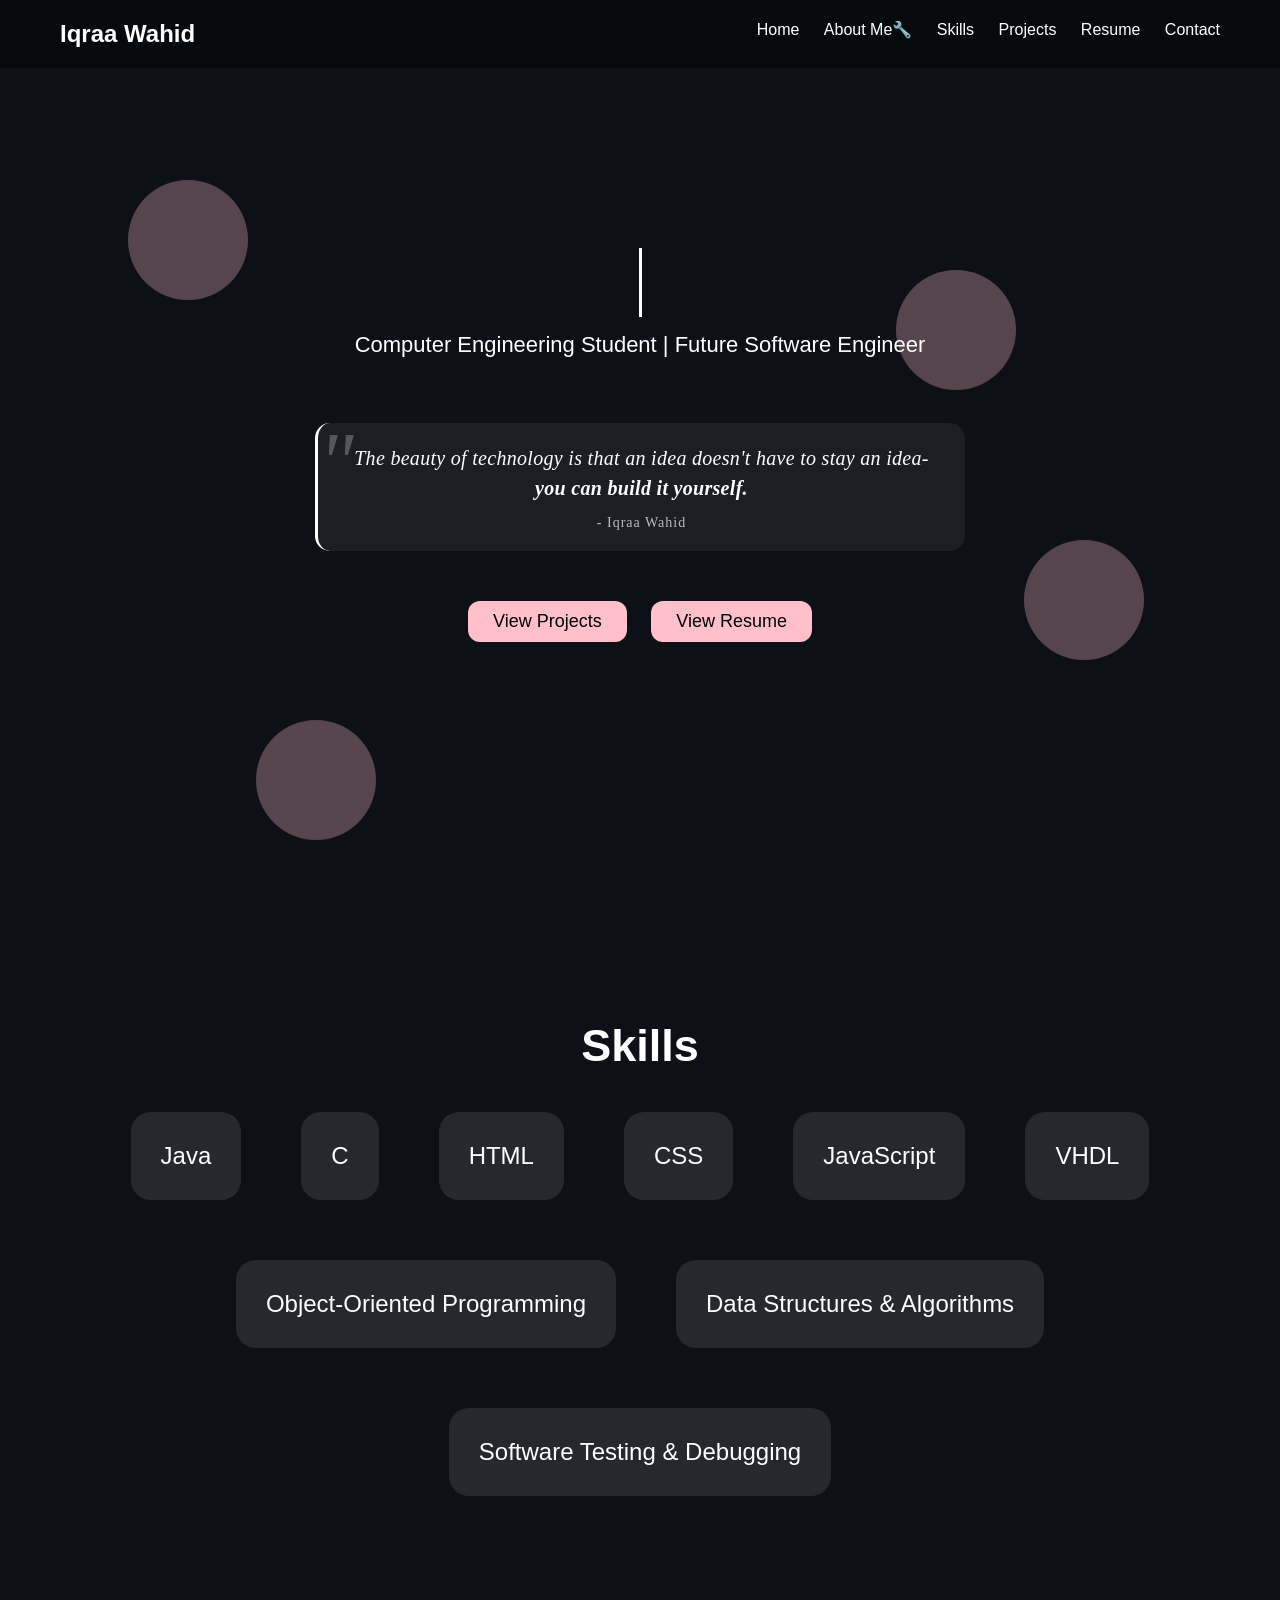
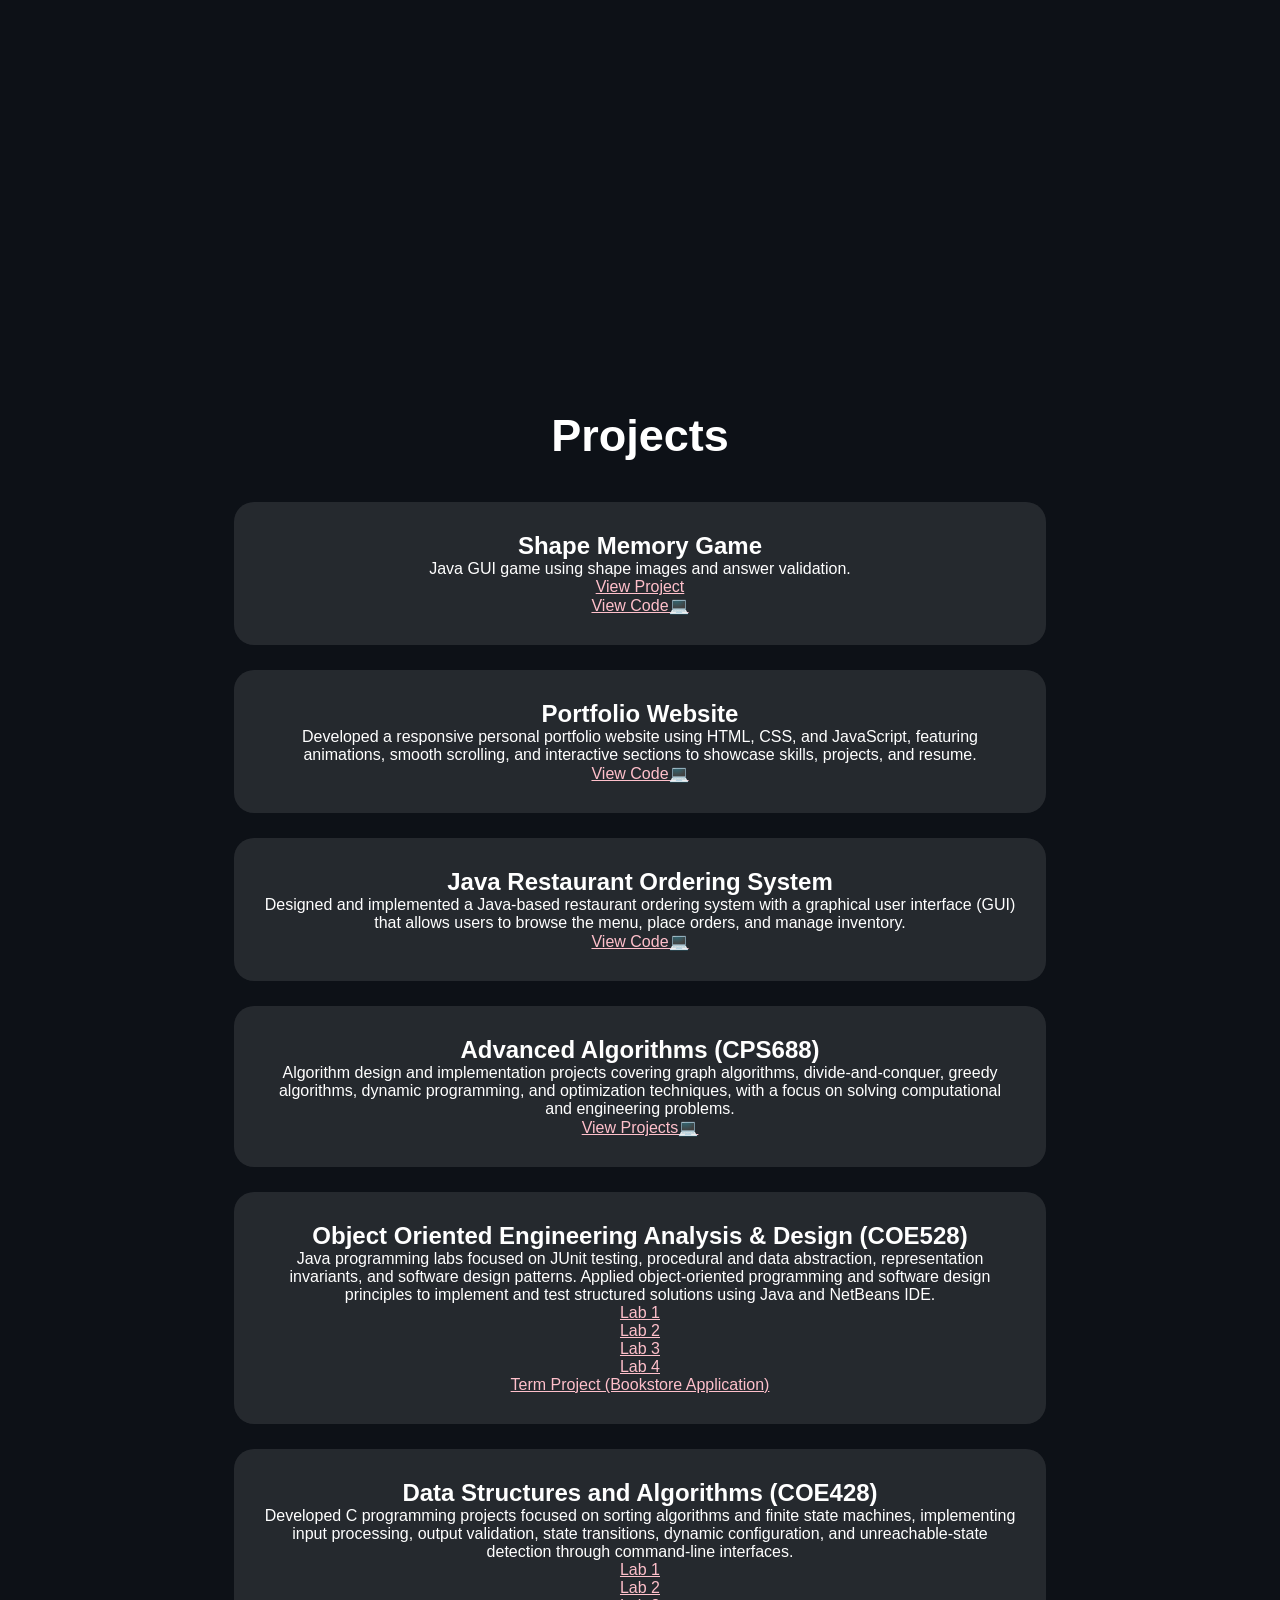
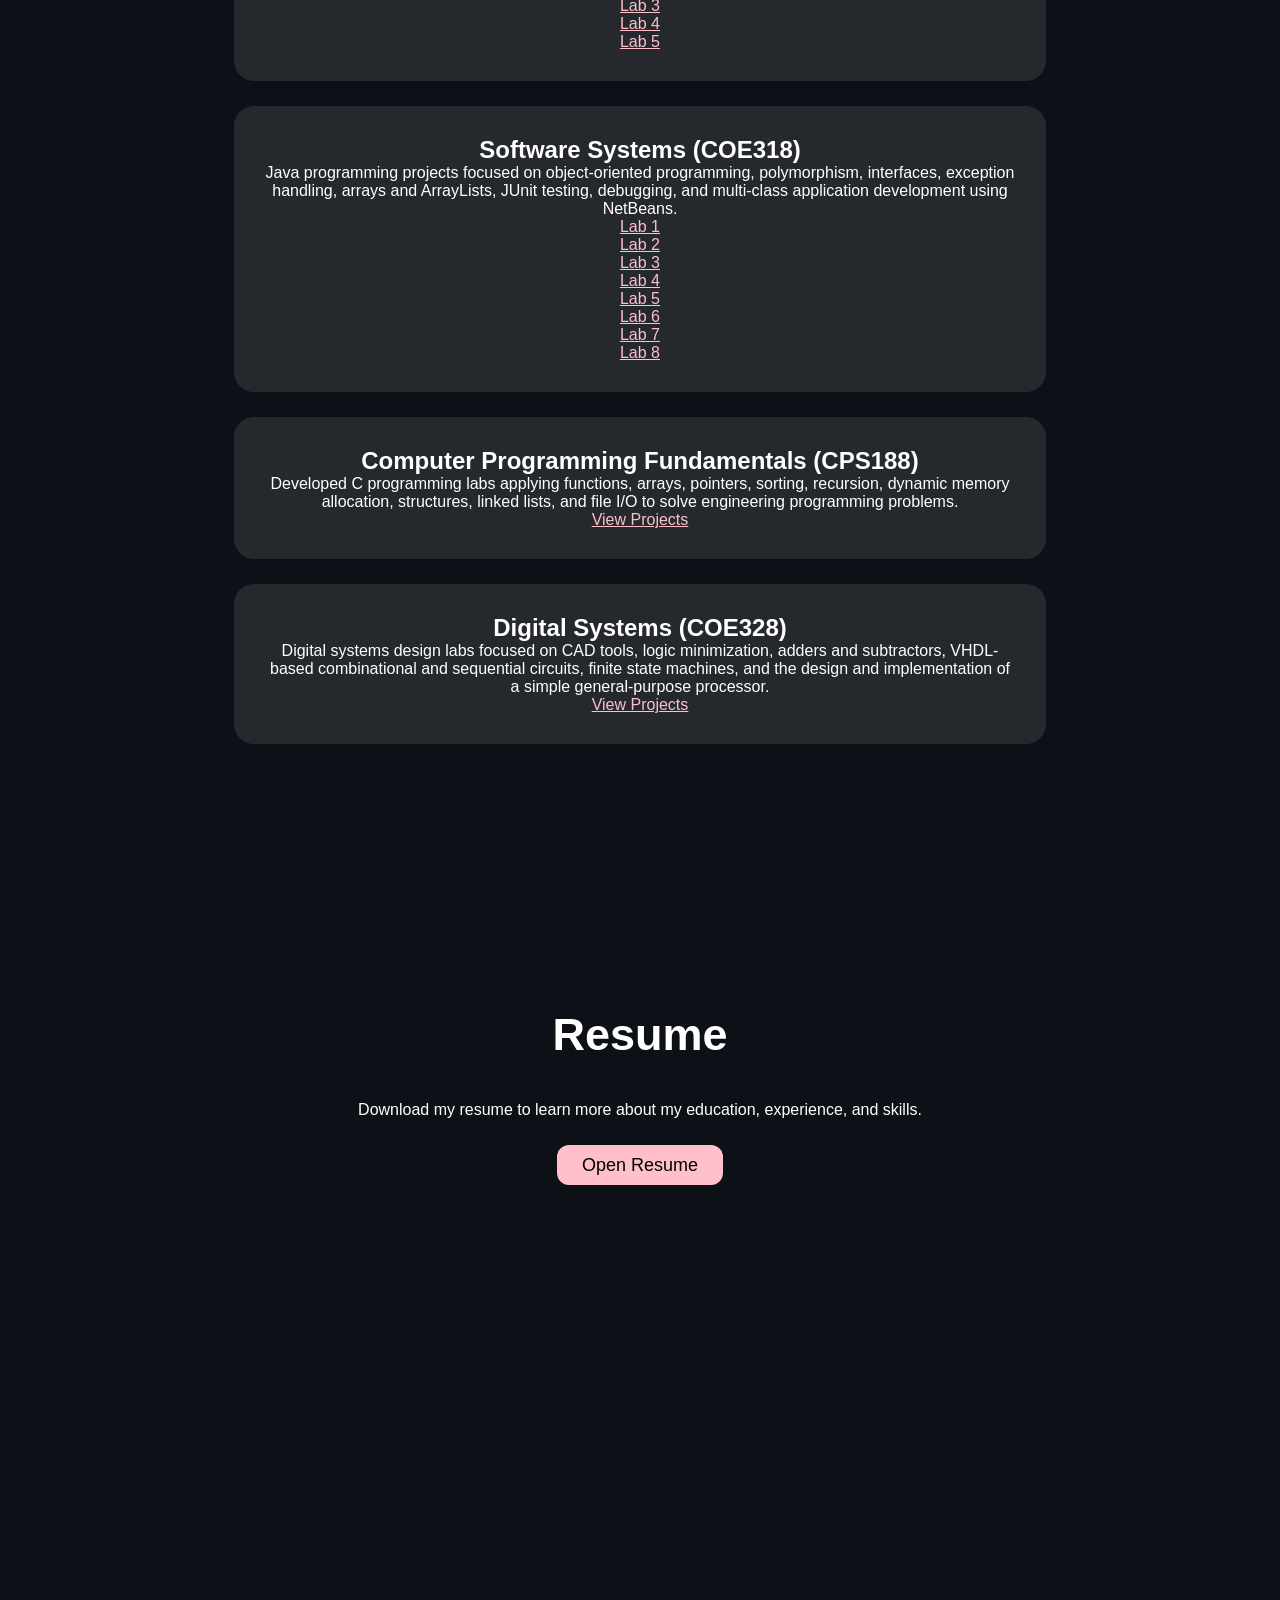
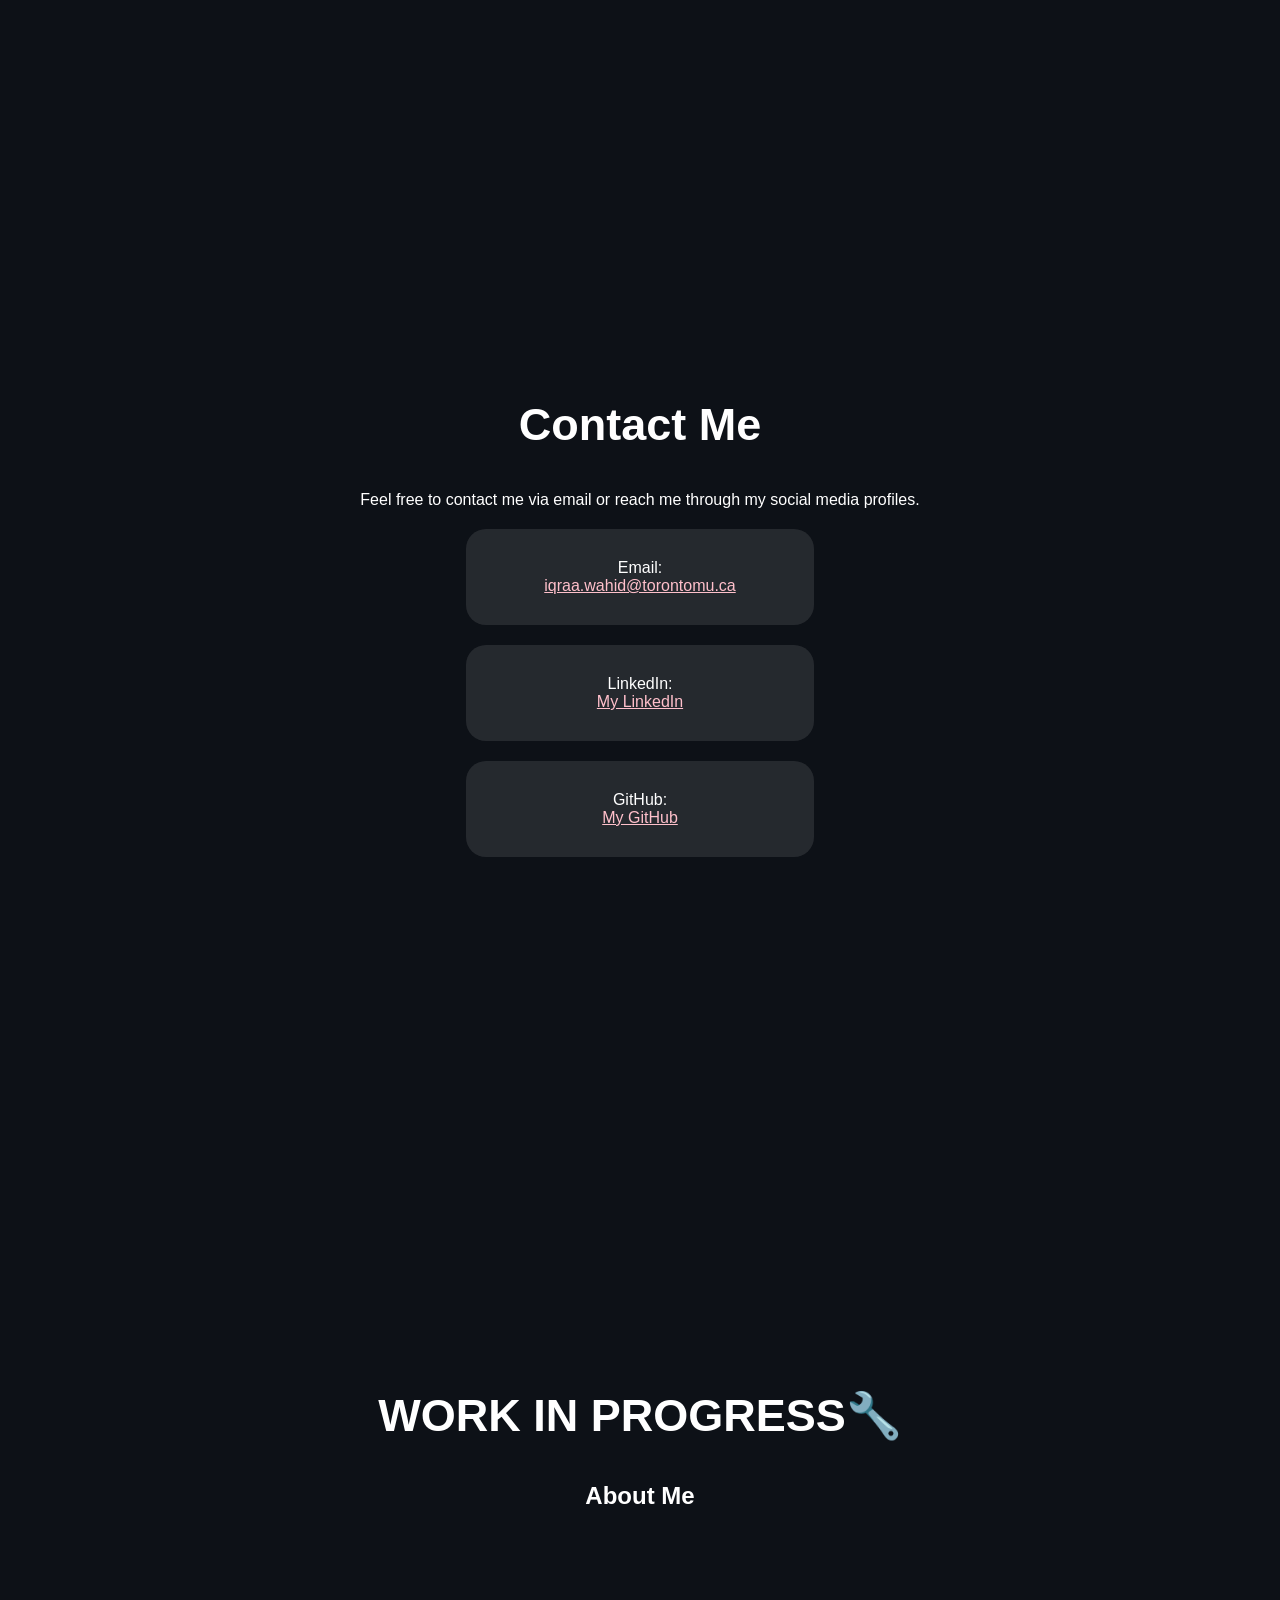
==== commit 4f0aef7e: "Done adding projects" ====
--- a/index.html
+++ b/index.html
@@ -31,7 +31,7 @@
                 <!--<a> is used to create hyperlinks-->
                 <!--href defines the URL to which the hyperlink points to-->
                 <a href="#home">Home</a> 
-                <a href="#aboutme">About Me</a>
+                <a href="#aboutme">About Me🔧</a>
                 <a href="#skills">Skills</a>
                 <a href="#projects">Projects</a>
                 <a href="#resume">Resume</a>
@@ -93,28 +93,72 @@
                 <h2>Shape Memory Game</h2>
                 <p>Java GUI game using shape images and answer validation.</p>
                 <a href="shape-memory-game.html">View Project</a>
+                <a href="https://github.com/IqraaWahid/Shape-Memory" target="_blank">View Code💻</a>
             </div>
 
             <div class="project">
                 <h2>Portfolio Website</h2>
                 <p>Developed a responsive personal portfolio website using HTML, CSS, and JavaScript, featuring animations, smooth scrolling, and interactive sections to showcase skills, projects, and resume.</p>
-                <a href="my-portfolio.html">View Project</a>
+                <a href="https://github.com/IqraaWahid/My-Portfolio-Website" target="_blank">View Code💻</a>
             </div>
 
             <div class="project">
                 <h2>Java Restaurant Ordering System</h2>
                 <p>Designed and implemented a Java-based restaurant ordering system with a graphical user interface (GUI) that allows users to browse the menu, place orders, and manage inventory.</p>
-                <a href="java-restaurant-ordering-system.html">View Project</a>
-            </div>
-
-            <div class="project">
-                <h2>Academic Projects</h2>
-                <p>Various academic projects completed during my studies in Computer Engineering (in progress).</p>
-                <a href="academic-projects.html">View Projects</a>
-            </div>
-            
-            <!--more projects can be added here in the same format as above, just copy and paste the div with class "project" and change the content accordingly-->
-
+                <a href="https://github.com/IqraaWahid/Iqraa-s-Restaurant" target="_blank">View Code💻</a>
+            </div>
+
+            <div class="project">
+                <h2>Advanced Algorithms (CPS688)</h2>
+                <p>Algorithm design and implementation projects covering graph algorithms, divide-and-conquer, greedy algorithms, dynamic programming, and optimization techniques, with a focus on solving computational and engineering problems.</p>
+                <a href="https://github.com/IqraaWahid/CPS688-Advanced-Algorithms" target="_blank">View Projects💻</a>
+            </div>
+
+            <div class="project">
+                <h2>Object Oriented Engineering Analysis & Design (COE528)</h2>
+                <p>Java programming labs focused on JUnit testing, procedural and data abstraction, representation invariants, and software design patterns. Applied object-oriented programming and software design principles to implement and test structured solutions using Java and NetBeans IDE.</p>
+                <a href="https://github.com/IqraaWahid/Flight-System" target="_blank">Lab 1</a>
+                <a href="https://github.com/IqraaWahid/ProceduralAbstraction" target="_blank">Lab 2</a>
+                <a href="https://github.com/IqraaWahid/Queue-Of-Distinct-Strings" target="_blank">Lab 3</a>
+                <a href="https://github.com/IqraaWahid/Design-Patterns" target="_blank">Lab 4</a>
+                <a href="https://github.com/IqraaWahid/Bookstore-Application" target="_blank">Term Project (Bookstore Application)</a>
+            </div>
+
+            <div class="project">
+                <h2>Data Structures and Algorithms (COE428)</h2>
+                <p>Developed C programming projects focused on sorting algorithms and finite state machines, implementing input processing, output validation, state transitions, dynamic configuration, and unreachable-state detection through command-line interfaces.</p>
+                <a href="https://github.com/IqraaWahid/C-Sorting-Command-Line-Utility" target="_blank">Lab 1</a>
+                <a href="https://github.com/IqraaWahid/Towers-of-Hanoi-C" target="_blank">Lab 2</a>
+                <a href="https://github.com/IqraaWahid/Sorting-Algorithms-Performance-Analysis" target="_blank">Lab 3</a>
+                <a href="https://github.com/IqraaWahid/Finite-State-Machine-Simulator" target="_blank">Lab 4</a>
+                <a href="https://github.com/IqraaWahid/XML-Parser-and-Heap-Data-Structures" target="_blank">Lab 5</a>
+            </div>
+            
+            <div class="project">
+                <h2>Software Systems (COE318)</h2>
+                <p>Java programming projects focused on object-oriented programming, polymorphism, interfaces, exception handling, arrays and ArrayLists, JUnit testing, debugging, and multi-class application development using NetBeans.</p>
+                <a href="https://github.com/IqraaWahid/Java-Resistor-Simulator" target="_blank">Lab 1</a>
+                <a href="https://github.com/IqraaWahid/Java-Complex-Number-Calculator" target="_blank">Lab 2</a>
+                <a href="https://github.com/IqraaWahid/Java-Multi-Digit-Counter" target="_blank">Lab 3</a>
+                <a href="https://github.com/IqraaWahid/Java-Bank-Account-Management-System" target="_blank">Lab 4</a>
+                <a href="https://github.com/IqraaWahid/Black-Jack-Game" target="_blank">Lab 5</a>
+                <a href="https://github.com/IqraaWahid/Java-Parcel-Shipping-System" target="_blank">Lab 6</a>
+                <a href="https://github.com/IqraaWahid/Java-Vehicle-Rental-System" target="_blank">Lab 7</a>
+                <a href="https://github.com/IqraaWahid/Java-Circuit-SPICE-Generator" target="_blank">Lab 8</a>
+            </div>
+
+            <div class="project">
+                <h2>Computer Programming Fundamentals (CPS188)</h2>
+                <p>Developed C programming labs applying functions, arrays, pointers, sorting, recursion, dynamic memory allocation, structures, linked lists, and file I/O to solve engineering programming problems.</p>
+                <a href="https://github.com/IqraaWahid/CPS188-C-Programming" target="_blank">View Projects</a>
+            </div>
+
+            <div class="project">
+                <h2>Digital Systems (COE328)</h2>
+                <p>Digital systems design labs focused on CAD tools, logic minimization, adders and subtractors, VHDL-based combinational and sequential circuits, finite state machines, and the design and implementation of a simple general-purpose processor.</p>
+                <a href="https://github.com/IqraaWahid/COE328-labs" target="_blank">View Projects</a>
+            </div>
+            
         </section>
 
         <section id="resume" class="section">
@@ -128,16 +172,18 @@
         <section id="contact" class="section">
             <h1>Contact Me</h1>
             <p>Feel free to contact me via email or reach me through my social media profiles.</p>
-            <p class="contactMe">Email: iqraa.wahid172@gmail.com</p>
+            <p class="contactMe">Email: <a href="mailto:iqraa.wahid@torontomu.ca">iqraa.wahid@torontomu.ca</a></p>
             <p class="contactMe">LinkedIn: <a href="http://linkedin.com/in/iqraa-wahid-6119603a5" target="_blank">My LinkedIn </a></p>
             <p class="contactMe">GitHub: <a href="https://github.com/IqraaWahid" target="_blank">My GitHub</a></p>
         </section>
 
         <!--about me section-->
         <section id="aboutme" class = "section">
-            <h1>About Me</h1>
-            
-            <div class="about-cards">
+            <h1>WORK IN PROGRESS🔧</h1>
+            
+            <h2>About Me</h2>
+            
+            <div class="about-cards" style="display: none;"> <!--container for the about me cards, initially hidden with display: none; to be revealed later when completed-->
 
                 <!--Who am I card-->
                 <div class="about-card">
@@ -160,7 +206,7 @@
                         <h2>BEYOND TECH</h2>
 
                         <p>
-                            Outside of tech, I love staying active through running, volleyball, and basketball. I also competed in high jump back in 2018, placing 1st at Areas and 3rd at Regionals. I also love travelling, exploring new places, and making new memories.
+                            Outside of tech, I love staying active through running, volleyball, and basketball. I also competed in high jump back in 2018, placing 1st at Areas and 3rd at Regionals. I also love travelling, exploring new places, making new memories, and spending time with my family and friends.
                         </p>
                     </div>
                 </div>
--- a/style.css
+++ b/style.css
@@ -173,6 +173,7 @@
 .project a,
 #contact a {
     color: pink;
+    display: block; /*displayed as a block element, meaning it will take up the full width of its parent container and start on a new line*/
 }
 
 /* did myself: */
@@ -373,7 +374,86 @@
 }
 
 /* HOME PAGE QUOTE */
-
-
-
-/* ABOUT ME SECTION */+.home-quote {
+    position: relative; /*position relative to the parent container*/
+
+    max-width: 650px; /*maximum width of the quote container*/
+    margin: 35px auto 40px auto; /*top margin of 35px, bottom margin of 40px, and horizontal margins set to auto to center the quote container*/
+    padding: 20px 35px;/*padding of 20px on top and bottom, and 35px on left and right*/
+    border-radius: 15px; /*curvature of the padding*/
+
+    text-align: center; /*centers the text inside the quote container*/
+    
+    background: rgba(255, 255, 255, 0.06); /*first three numbers changes the colour, and last number changes opacity of the colour*/
+    backdrop-filter: blur(8px); /*blurs the background behind the quote*/
+
+    border-left: 3px solid white; /*adds a left border to the quote container, with a width of 3px and a white color*/
+
+    /* Smooth hover transition */
+    transition: background 0.3s ease; /*transition effect for the background of the quote container, with a duration of 0.3 seconds and an easing function of "ease"*/
+
+    /*Animation on page load*/
+    animation: fadeIn 1.2s ease forwards; /*animation named fadeIn, with a duration of 1.2 seconds, easing function of "ease", and the "forwards" property to keep the final state of the animation*/
+    animation-delay: 0.8s; /*delay of 0.8 seconds before the animation starts*/
+    opacity: 0; /*initial opacity of the quote container is set to 0, making it invisible at the start of the animation*/
+
+}
+
+/* Quote text */
+.home-quote p {
+    font-size: 20px; /*size of the text in the quote container*/
+    line-height: 1.5; /*distance between lines of text in the quote container*/
+    font-style: italic; /*italicizes the text in the quote container*/
+    letter-spacing: 0.3px; /*spacing between characters in the quote container*/
+    font-family: Georgia, serif;
+    margin: 0; /*removes default margin from the paragraph element in the quote container*/
+}
+
+/*large decorative quotation mark before the quote text*/
+.quote-mark {
+    position: absolute; /*positoned relative to the quote container*/
+    top:-10px;
+    left: 0px;
+
+    font-size: 85px; /*size of the quotation mark*/
+    font-style: italic; /*italicizes the quotation mark*/
+    font-family: Georgia, serif; /*font family of the quotation mark*/
+    opacity: 0.25;
+}
+
+/*emphasis on the important part of the quote - that is the action part of the quote*/
+.quote-highlight {
+    font-weight: 600; /*makes the text bold*/
+}
+
+/*author of the quote*/
+.quote-author {
+    display: block; /*displayed as a block element, meaning it will take up the full width of its parent container and start on a new line*/
+    
+    margin-top: 12px; /*top margin of 15px for the author text*/
+    font-size: 14px; /*size of the author text*/
+    font-style: normal;
+    font-family: Georgia, serif;
+    letter-spacing: 1px;
+    opacity: 0.7; /*makes the author text slightly transparent*/
+}
+
+/*Hover effect for the quote container*/
+.home-quote:hover {
+    background: rgba(255, 255, 255, 0.1); /*changes the background color of the quote container to a slightly lighter shade when hovered over*/   
+}
+
+/*Quote container animation on page load*/
+@keyframes fadeIn {
+    0% { /*at the start of the animation, the quote container is fully transparent and moved down by 20px*/
+        opacity: 0;
+        transform: translateY(20px);
+    }
+
+    100% { /*at the end of the animation, the quote container is fully opaque and in its original position*/
+        opacity: 1;
+        transform: translateY(0);
+    }
+}
+
+/* ABOUT ME SECTION */
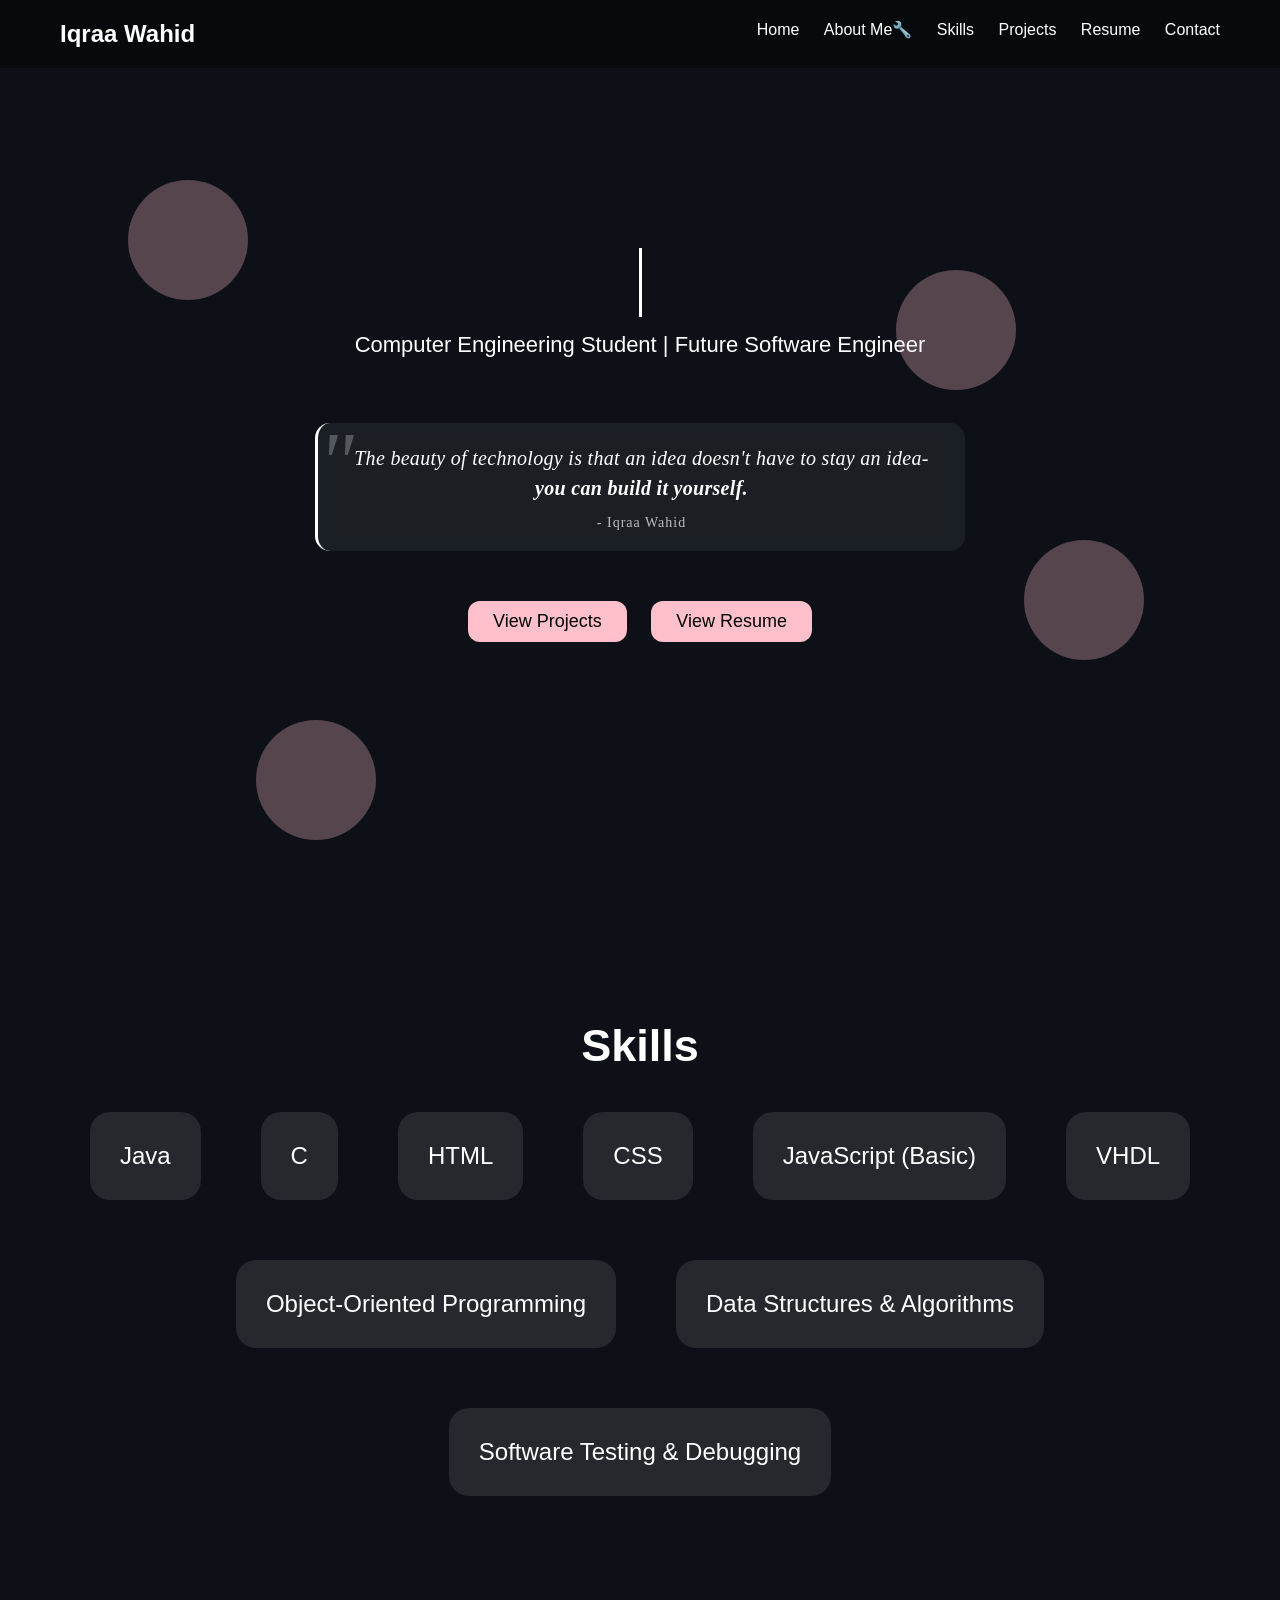
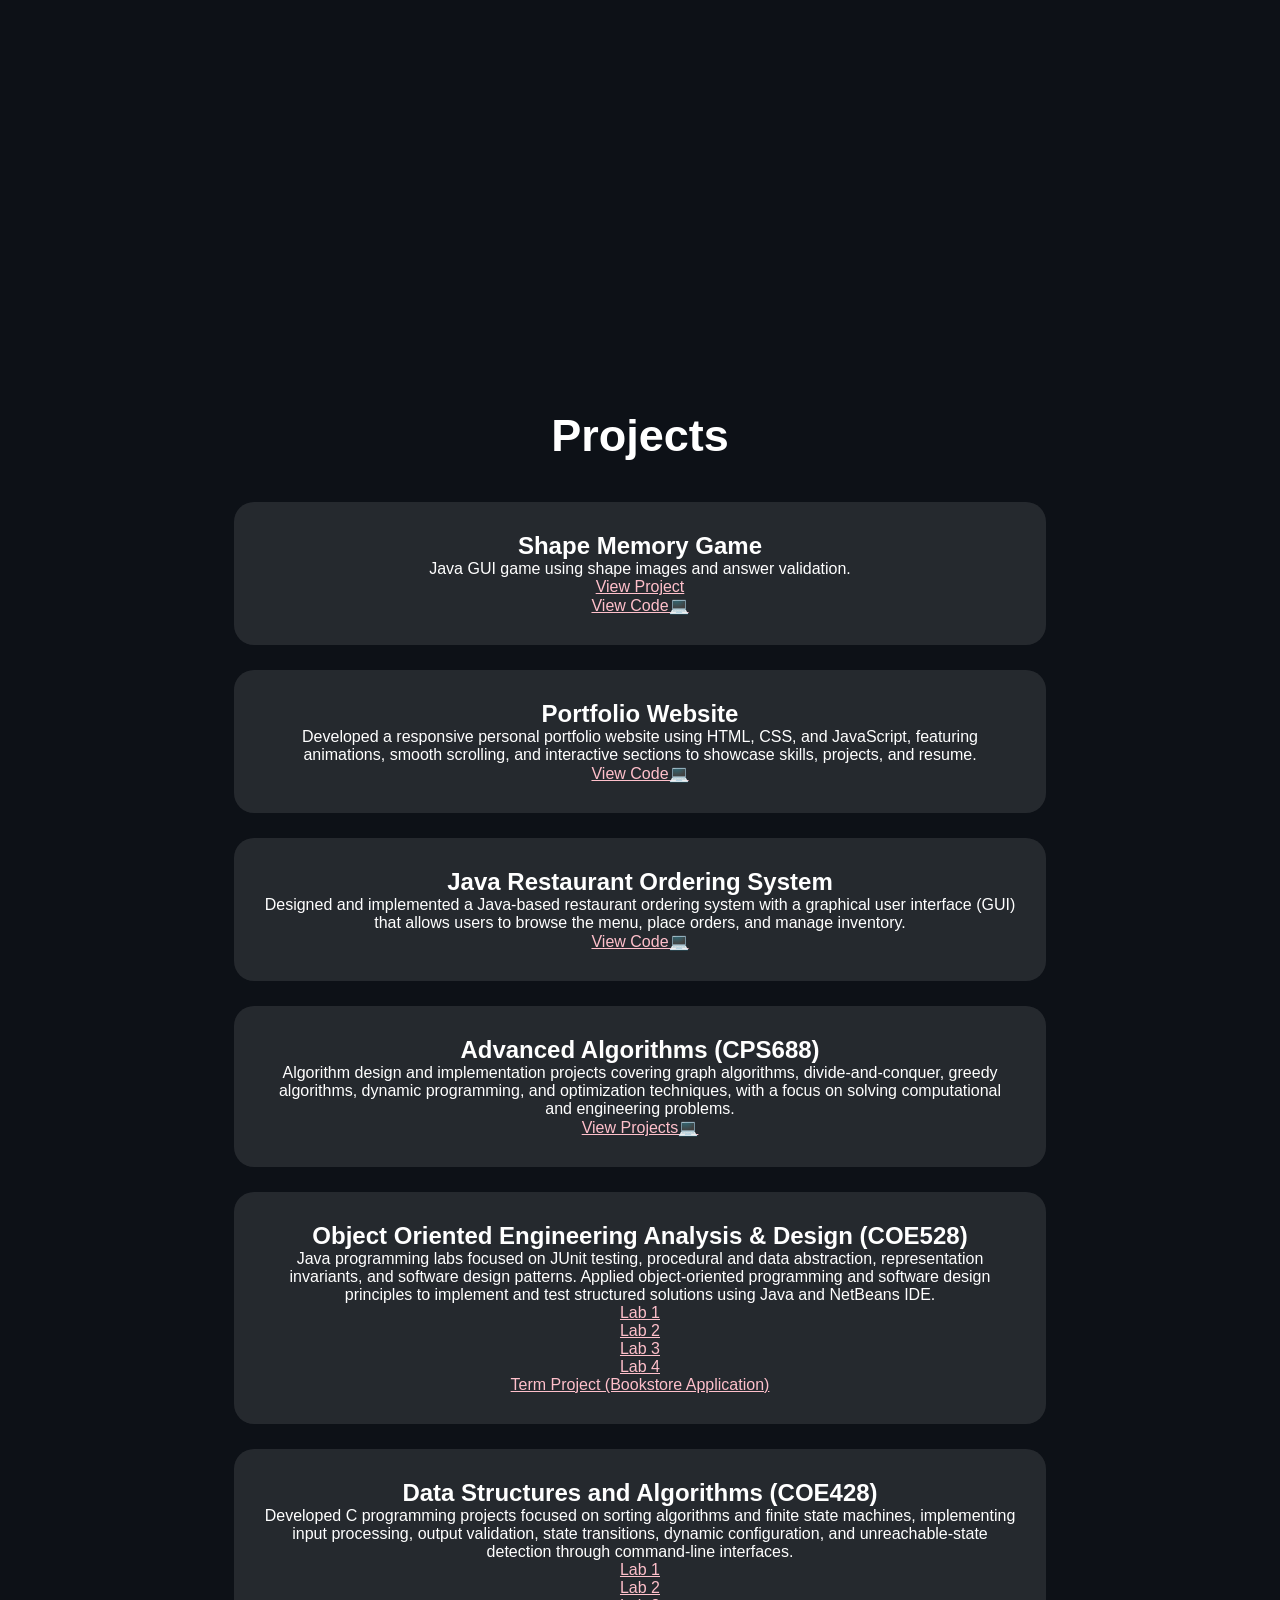
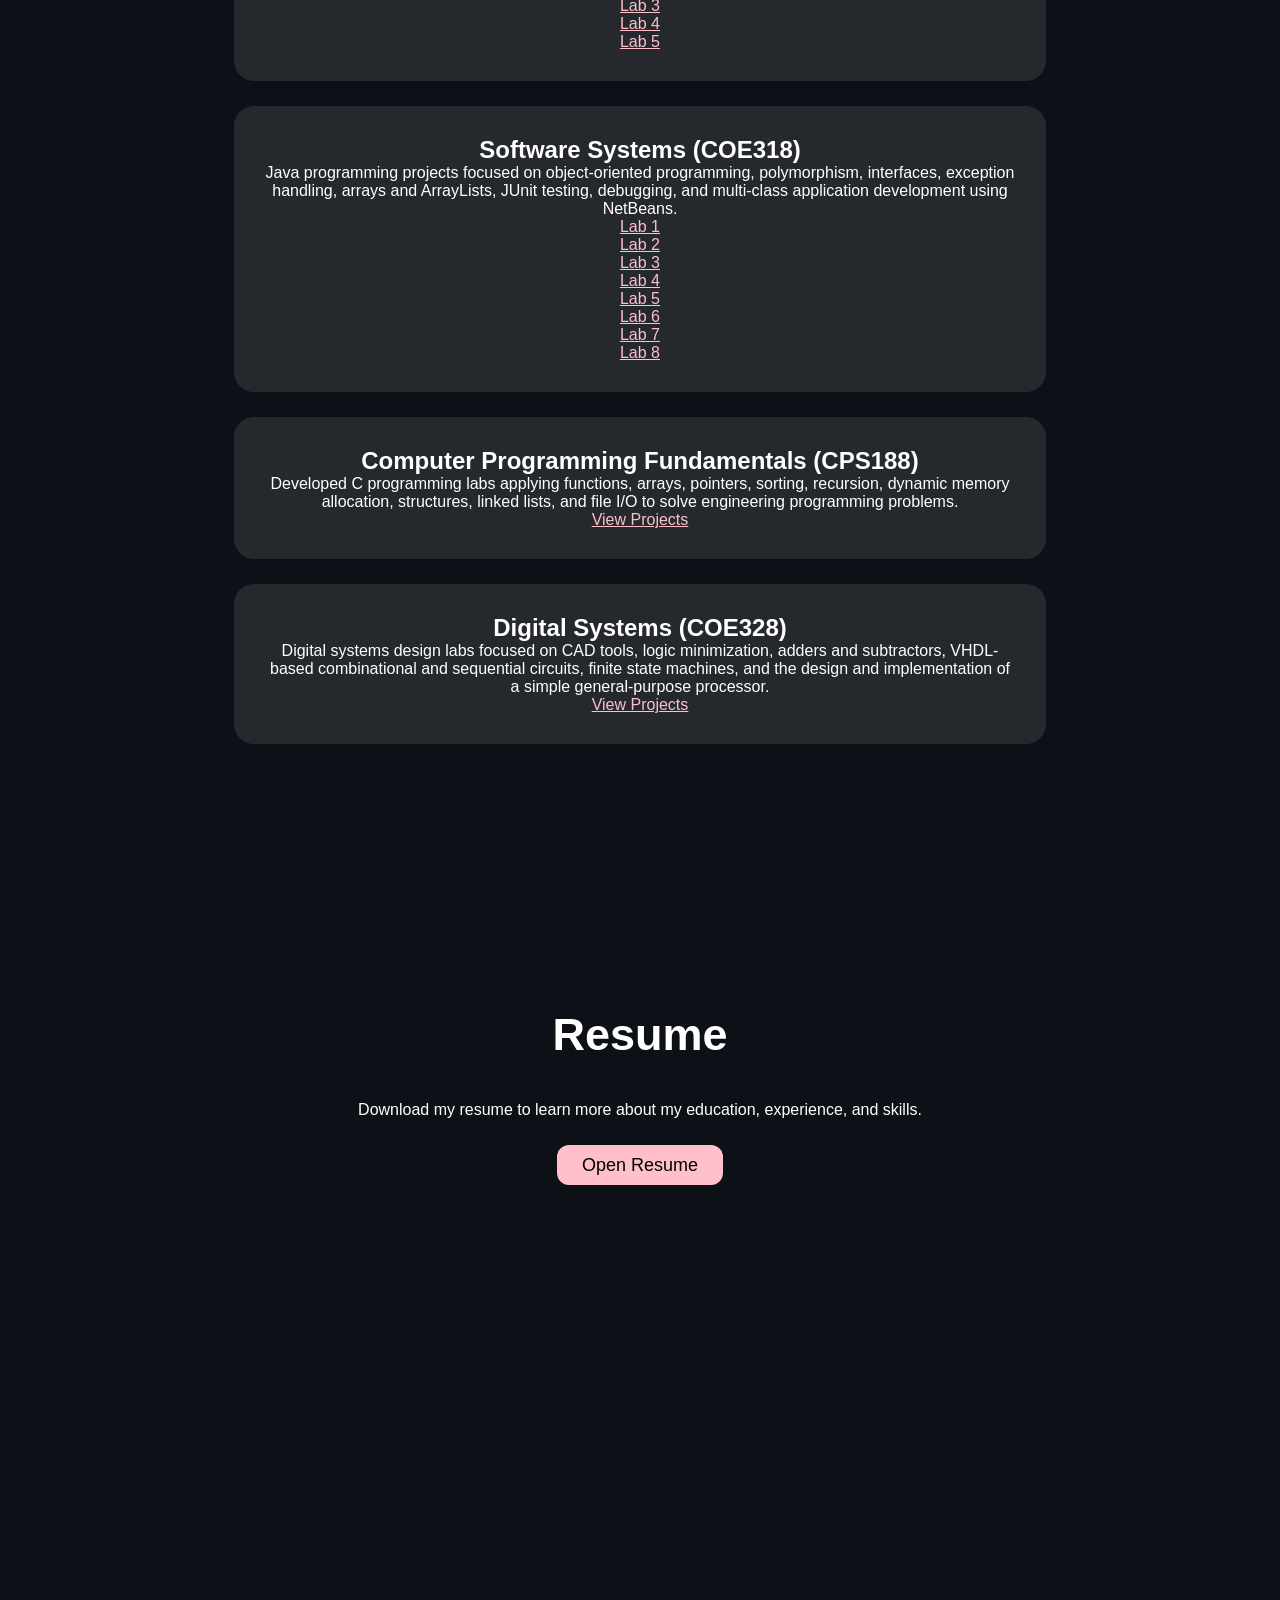
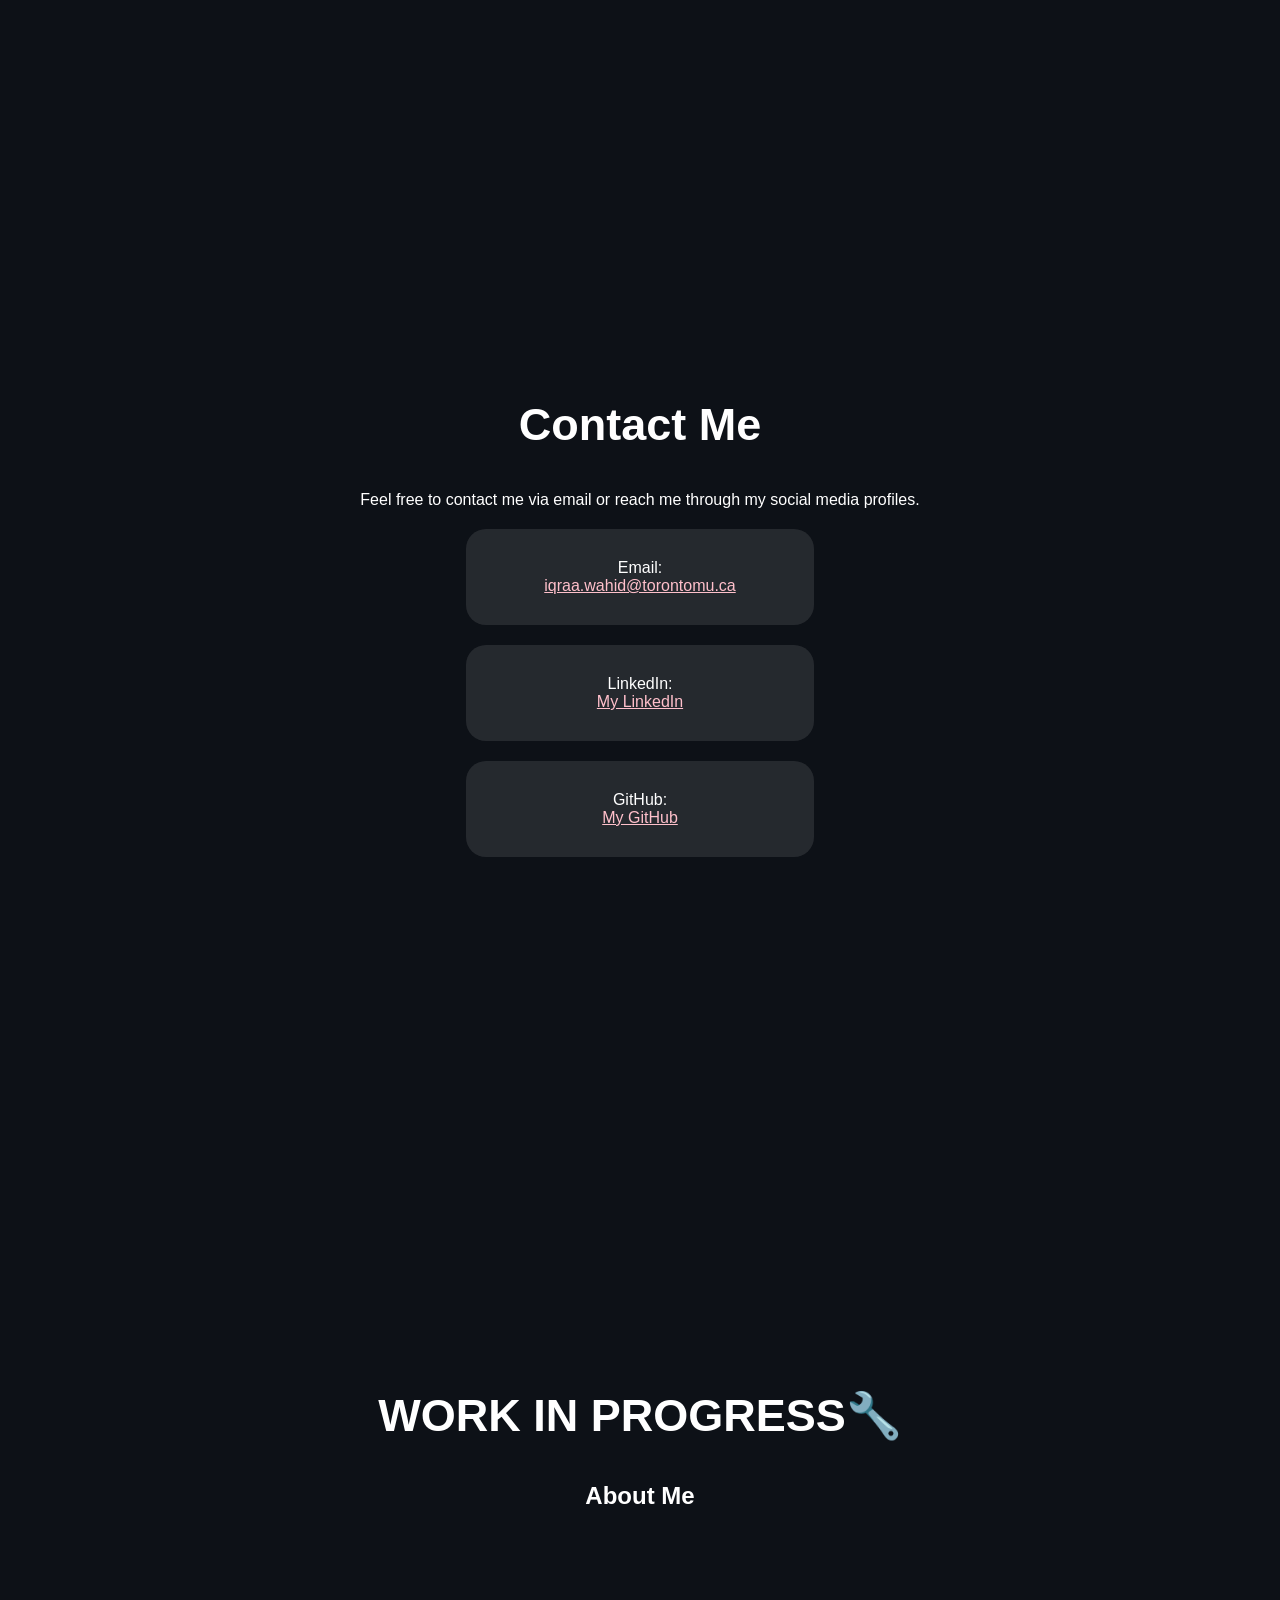
==== commit 4871857d: "Updated resume" ====
--- a/index.html
+++ b/index.html
@@ -78,7 +78,7 @@
                 <div class="skill">C</div>
                 <div class="skill">HTML</div>
                 <div class="skill">CSS</div>
-                <div class="skill">JavaScript</div>
+                <div class="skill">JavaScript (Basic)</div>
                 <div class="skill">VHDL</div>
                 <div class="skill">Object-Oriented Programming</div>
                 <div class="skill">Data Structures & Algorithms</div>
